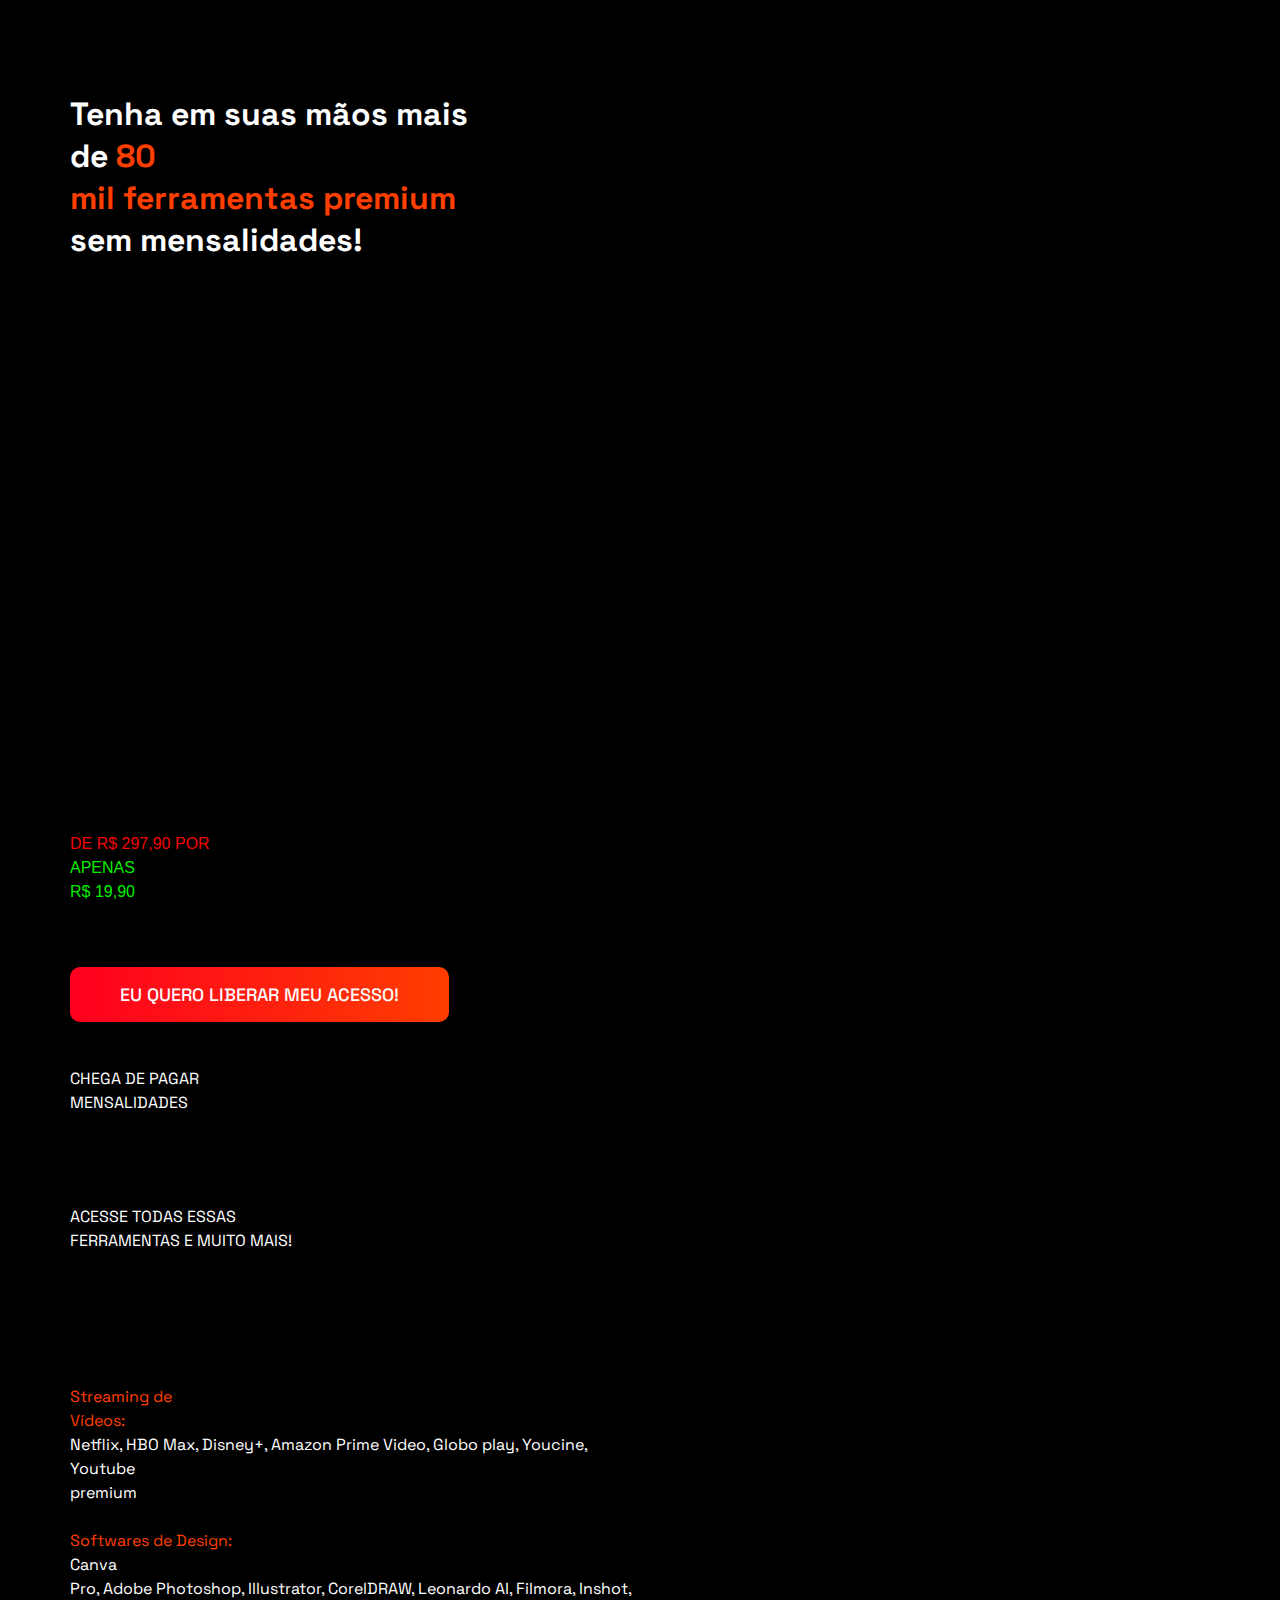
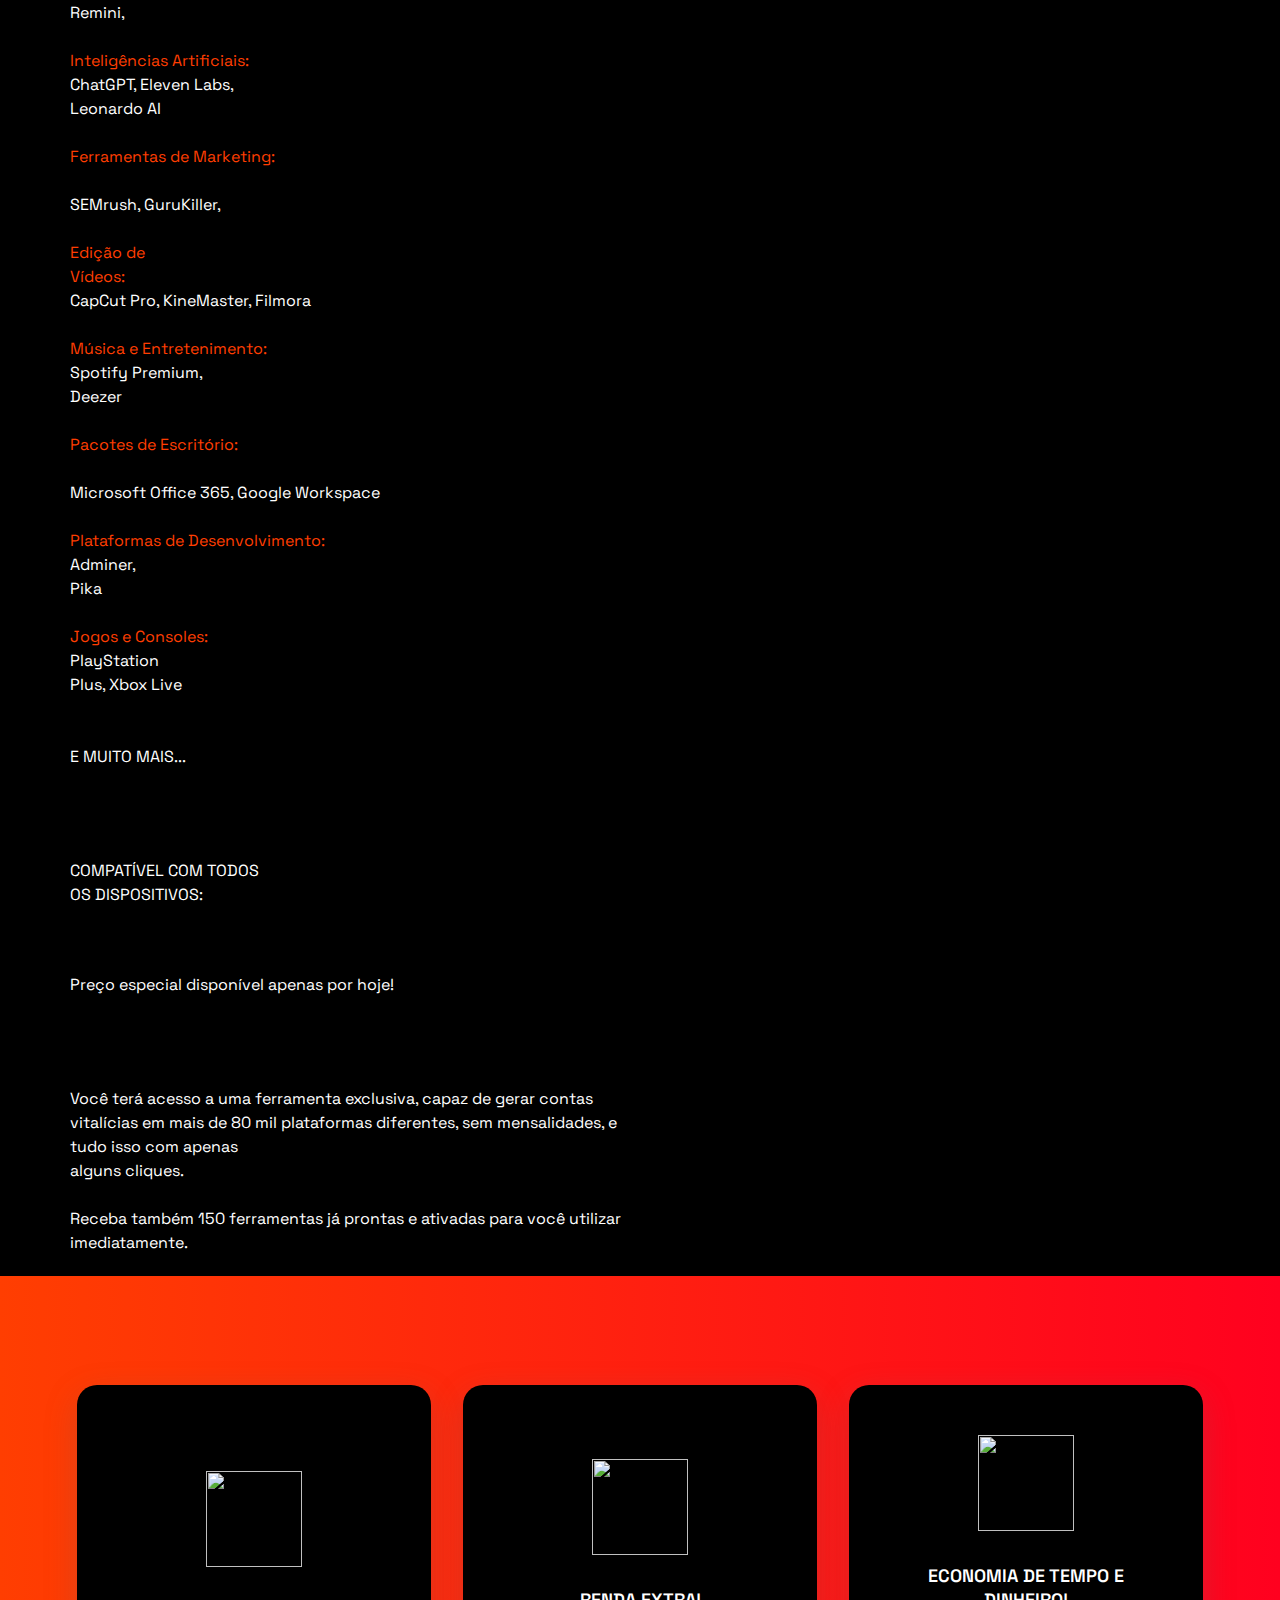
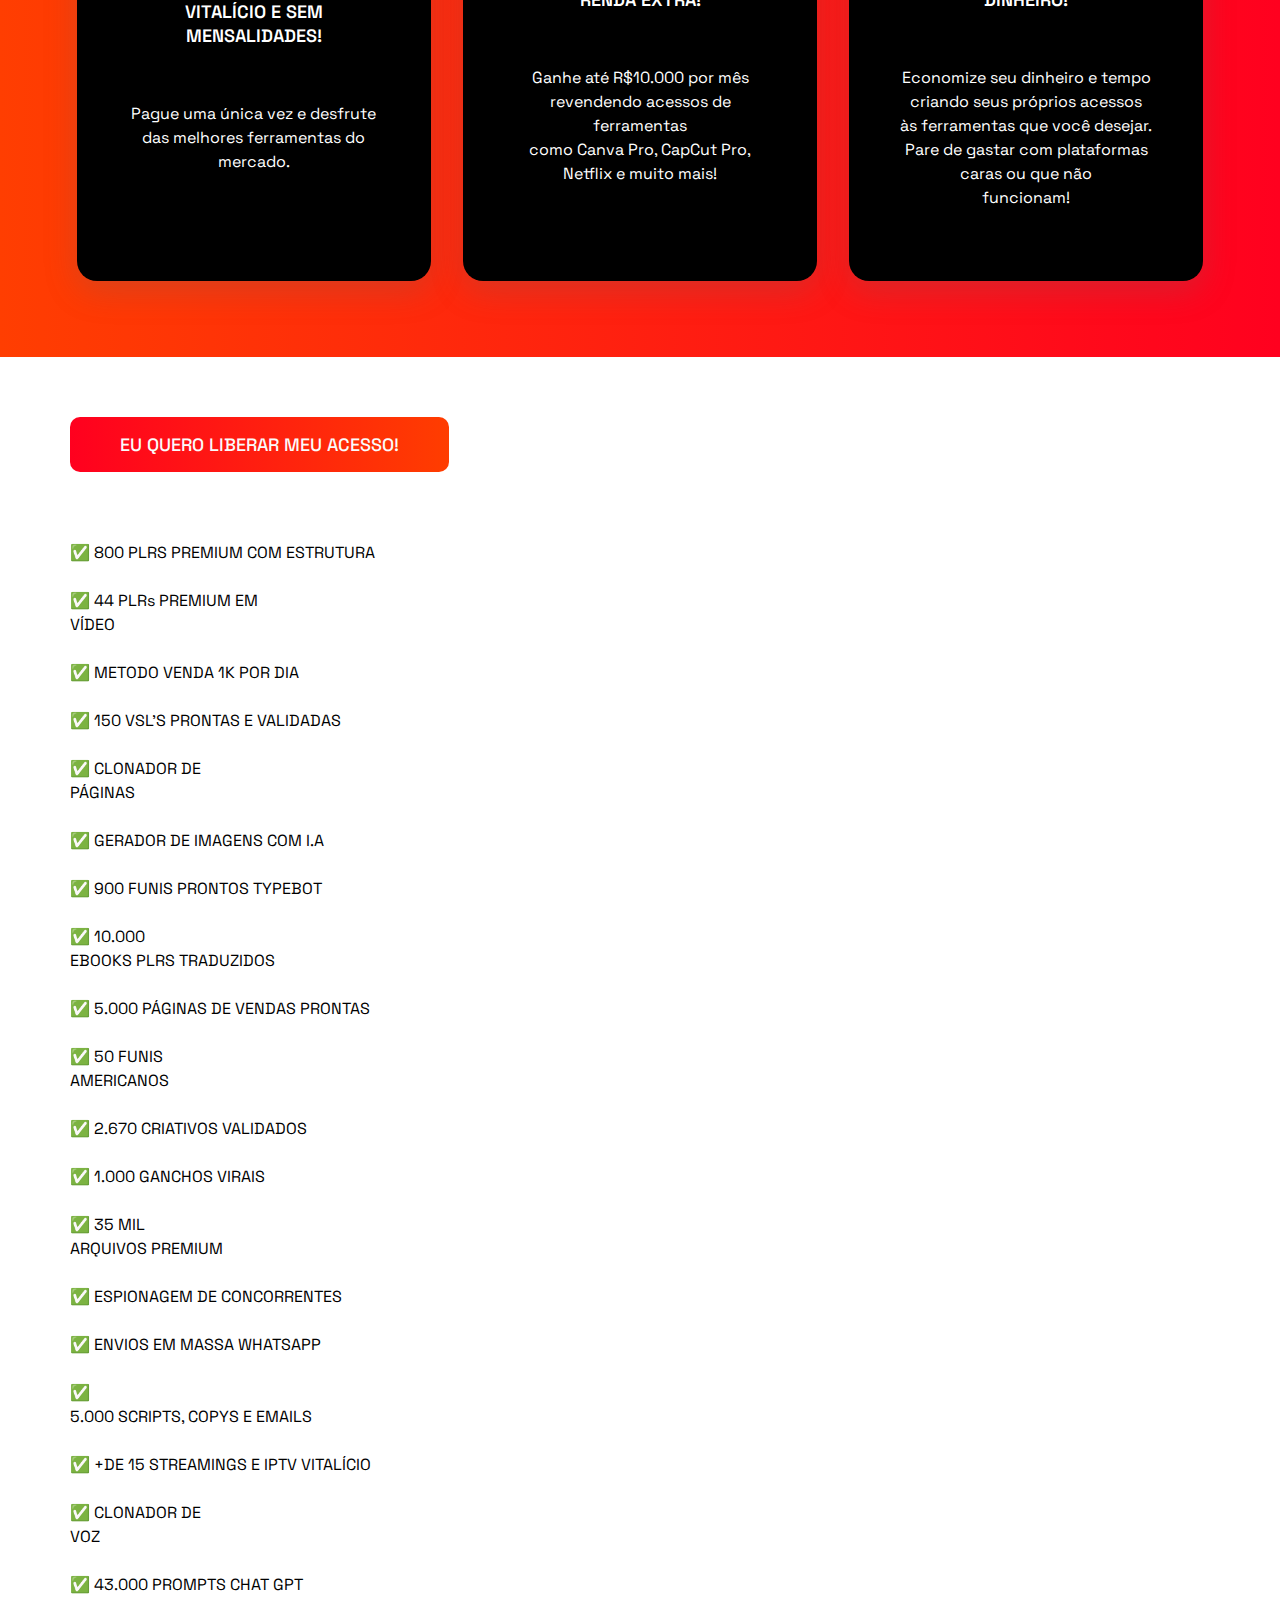
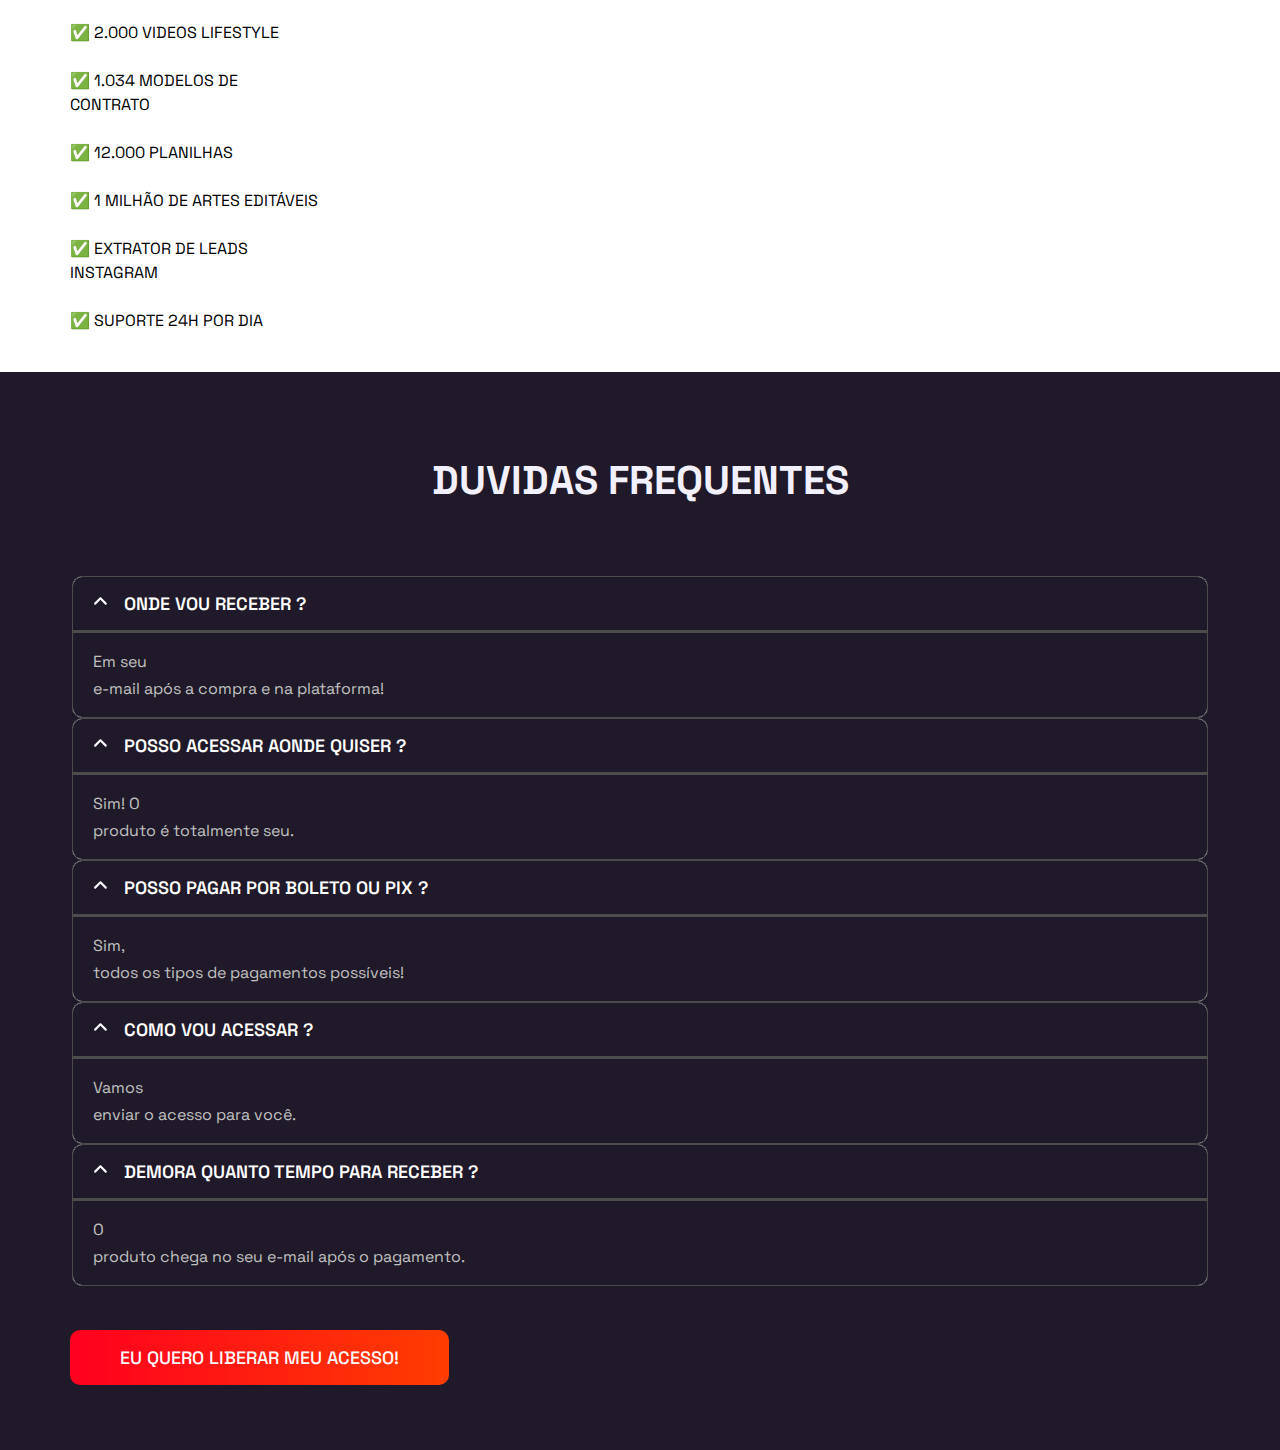
==== index.html @ 2fc22bfc "Add files via upload" ====
<!DOCTYPE html>
<html lang="en" dir="ltr">

<head>
  <meta name="robots" content="index, follow">
  <link rel="shortcut icon" type="image/png" href="images/HXxikP6710098.png">
  <meta property="og:type" content="website">
  <meta property="og:url" content="https://www.produtosdigitaistop.shop/gerador-de-contas">
  <meta property="og:title" content="Gerador de contas">
  <meta property="og:description" content="Descrição">


  <meta property="og:image" content="images/ogimage.png">


  <meta charset="utf-8">
  <meta name="viewport" content="width=device-width, initial-scale=1, shrink-to-fit=no">
  <meta name="description" content="Descrição">
  <title>Gerador de contas</title>



  <style type="text/css" media="all">
    html {
      scroll-behavior: smooth
    }

    body {
      font-family: Roboto, sans-serif;
      min-height: 100vh;
      -webkit-font-smoothing: antialiased;
      overflow-x: hidden
    }

    *,
    ::after,
    ::before,
    body {
      margin: 0;
      padding: 0;
      box-sizing: border-box
    }

    a {
      color: inherit;
      text-decoration: inherit
    }

    .atomi-h1 {
      font-size: 36px
    }

    .atomi-h2 {
      font-size: 30px
    }

    .atomi-h3 {
      font-size: 24px
    }

    .atomi-h4 {
      font-size: 20px
    }

    .atomi-h5 {
      font-size: 18px
    }

    .atomi-h6 {
      font-size: 16px
    }

    h1 {
      font-size: 2em
    }

    h1,
    h2,
    h3,
    h4,
    h5,
    h6 {
      font-weight: inherit
    }

    .atomicat-global-modal-trigger,
    [class*=atomicat-modal-trigger] {
      cursor: pointer
    }

    .atomicat-cursor-pointer {
      cursor: pointer
    }

    .atomicat-outer-container.atomicat-unfold,
    .atomicat-unfold {
      overflow: hidden;
      height: 200px;
      align-items: start;
      position: relative;
      transition: height 4s ease-in-out
    }

    .atomicat-outer-container.atomicat-unfold-transition {
      transition: height .5s ease-in-out
    }

    .atomicat-big-container {
      word-wrap: break-word
    }

    .atomicat-unfold-button {
      cursor: pointer;
      display: block;
      position: relative;
      z-index: 1;
      background: 0 0;
      border: none;
      padding: 10px;
      text-decoration: underline
    }

    .atomicat-unfold::after {
      content: "";
      position: absolute;
      bottom: 0;
      left: 0;
      right: 0;
      background: -webkit-gradient(linear, left top, left bottom, from(rgba(255, 255, 255, 0)), to(white));
      background: linear-gradient(rgba(255, 255, 255, 0), #fff);
      transition: background .5s ease-in-out;
      z-index: 1;
      height: 100%
    }

    .atomicat-ribbon-container {
      --text: 'MOST POPULAR';
      --first-color: #62baea;
      --second-color: #4a98bf;
      position: relative
    }

    .atomicat-ribbon-container .atomicat-ribbon {
      position: absolute;
      top: -10px;
      width: 150px;
      height: 150px;
      display: flex;
      justify-content: center;
      align-items: center;
      z-index: 9;
      overflow: hidden
    }

    .atomicat-element-container.atomicat-infinite-entrance-animation {
      animation-iteration-count: infinite
    }

    .atomicat-big-outer-container {
      width: 100%;
      margin: 0 auto;
      background-repeat: no-repeat;
      background-size: cover;
      background-position: center;
      max-width: 100%;
      position: relative
    }

    .atomicat-ribbon-top-left {
      left: -10px
    }

    .atomicat-ribbon-top-left::before {
      transform: rotate(-45deg) translateY(-20px)
    }

    .atomicat-ribbon-top-left::after {
      left: 0
    }

    .atomicat-ribbon-top-right {
      right: -10px
    }

    .atomicat-ribbon-top-right::before {
      transform: rotate(45deg) translateY(-20px)
    }

    .atomicat-ribbon-top-right::after {
      right: 0
    }

    .atomicat-ribbon-bottom-left {
      left: -10px;
      bottom: -10px
    }

    .atomicat-ribbon-bottom-left::before {
      transform: rotate(45deg) translateY(-20px)
    }

    .atomicat-ribbon-bottom-left::after {
      left: 0
    }

    .atomicat-ribbon-bottom-right {
      right: -10px;
      bottom: -10px
    }

    .atomicat-ribbon-bottom-right::before {
      transform: rotate(-45deg) translateY(-20px)
    }

    .atomicat-ribbon-bottom-right::after {
      right: 0
    }

    .atomicat-ribbon-container .atomicat-ribbon::before {
      content: var(--text);
      position: absolute;
      width: 150%;
      height: 40px;
      background: var(--first-color);
      display: flex;
      justify-content: center;
      align-items: center;
      font-size: 14px;
      font-weight: 600;
      color: #fff;
      letter-spacing: .1em;
      box-shadow: 0 5px 10px rgba(0, 0, 0, .1)
    }

    .atomicat-ribbon-container .atomicat-ribbon::after {
      content: '';
      position: absolute;
      bottom: 0;
      width: 10px;
      height: 10px;
      background: var(--second-color);
      z-index: -1;
      box-shadow: 140px -140px var(--second-color)
    }

    .atomicat-marquee {
      position: relative;
      display: flex
    }

    .atomicat-overflow-hidden {
      overflow: hidden
    }

    .atomicat-marquee-content {
      flex-shrink: 0;
      display: flex;
      justify-content: space-around;
      min-width: 100%
    }

    .atomicat-enable-animation .atomicat-marquee-content {
      animation: atomicat-marquee-animation 10s linear infinite
    }

    .atomicat-marquee-reverse .atomicat-marquee-content {
      animation-direction: reverse
    }

    .atomicat-marquee-alternate .atomicat-marquee-content {
      animation-direction: alternate
    }

    .atomicat-marquee-pause:hover .atomicat-marquee-content {
      animation-play-state: paused
    }

    @keyframes atomicat-marquee-animation {
      from {
        transform: translateX(0)
      }

      to {
        transform: translateX(-100%)
      }
    }

    .atomicat-html-element {
      width: 18px;
      height: 18px
    }

    .atomicat-page {
      background-color: red
    }

    .atomicat-global-styles-heading,
    .atomicat-heading-title {
      color: rgba(undefined, undefined, undefined, undefined);
      font-family: "Space Grotesk", sans-serif
    }

    .atomicat-global-styles-text,
    .atomicat-heading-title>span,
    .atomicat-text,
    .atomicat-text>span {
      color: rgba(undefined, undefined, undefined, undefined);
      font-family: "Space Grotesk", sans-serif
    }

    .atomicat-button,
    .atomicat-global-styles-button {
      color: #000;
      font-family: "Space Grotesk", sans-serif
    }

    .atomicat-fullheight {
      height: 100%
    }

    .atomicat-disable-selection {
      user-select: none;
      -moz-user-select: none;
      -webkit-user-select: none;
      cursor: default
    }

    .atomicat-hidden {
      display: none
    }

    .atomicat-relative {
      position: relative
    }

    .atomicat-hidden.atomicat-inner-element-container,
    .atomicat-hidden.atomicat-relative,
    .atomicat-relative .atomicat-hidden {
      display: none
    }

    .atomicat-chosen-option {
      background: #ff0
    }

    .atomicat-fixed {
      position: fixed;
      top: 0;
      left: 0;
      z-index: 20
    }

    .flex-row {
      display: flex
    }

    .flex-row-reverse {
      display: flex;
      flex-direction: row-reverse
    }

    .flex-column {
      display: flex;
      flex-direction: column
    }

    .flex-row-all {
      display: flex;
      justify-content: center;
      align-items: center
    }

    .flex-column-all {
      display: flex;
      flex-direction: column;
      justify-content: center;
      align-items: center
    }

    .flex-row-reverse {
      display: flex;
      flex-direction: row-reverse;
      justify-content: flex-end
    }

    .flex-row-between {
      display: flex;
      justify-content: space-between;
      align-items: center
    }

    .gap-1 {
      gap: 1rem
    }

    .flex-align-center {
      align-items: center
    }

    .flex-row-center {
      display: flex;
      justify-content: center;
      align-items: center
    }

    .flex-row-align-center {
      display: flex;
      align-items: center
    }

    .atomicat-component-container {
      max-width: 100%;
      min-width: 0
    }

    .atomicat-custom-embed iframe {
      max-width: 100%;
      width: 100%;
      margin: 0;
      line-height: 1;
      border: none
    }

    .atomicat-component-full-width {
      width: 100%
    }

    .atomicat-element-container {
      max-width: 100%
    }

    .atomicat-element-container.atomicat-googlemaps {
      overflow: hidden
    }

    .atomicat-flex {
      display: flex
    }

    .atomicat-emoji {
      width: 65px
    }

    .atomica-emoji-unicode {
      font-size: 65px
    }

    .atomicat-flex-column {
      display: flex;
      flex-direction: column
    }

    .atomicat-flex-start {
      align-self: flex-start
    }

    .atomicat-flex-end {
      align-self: flex-end
    }

    .atomicat-flex-center {
      align-self: center
    }

    .atomicat-flex-wrapper {
      display: flex;
      flex-direction: column;
      width: 100%
    }

    .atomicat-outer-container {
      display: flex;
      width: 100%;
      align-items: center;
      max-width: 100%;
      background-repeat: no-repeat;
      background-size: cover;
      background-position: center
    }

    .atomicat-outer-container {
      height: 100%;
      margin: 0 auto
    }

    .atomicat-accordion-content {
      position: relative
    }

    .atomicat-inner-element-container {
      transition: height .5s ease-in-out, background .5s ease-in-out
    }

    .atomicat-outer-container.atomicat-container-boxed>.atomicat-container {
      max-width: 1140px
    }

    .atomicat-outer-container.atomicat-container-full-width>.atomicat-container {
      max-width: 100%
    }

    .atomicat-outer-container .atomicat-container {
      flex-direction: column
    }

    .atomicat-big-container>.atomicat-outer-container {
      margin: 0 auto
    }

    .atomicat-divider-flex {
      display: flex;
      justify-content: center;
      align-items: center;
      margin: 15px 0;
      gap: .5rem
    }

    .atomicat-divider-flex .atomicat-content {
      border-bottom: 2px solid #000;
      width: 50%
    }

    .atomicat-border-bottom {
      border-bottom: 1.5px solid #e6e8ea
    }

    .atomicat-border-top {
      border-top: 1.5px solid #e6e8ea
    }

    .atomicat-container {
      display: flex;
      margin: 0 auto;
      font-weight: 600;
      min-height: 100%;
      width: 100%
    }

    .atomicat-hidden-tablet {
      display: block
    }

    .atomicat-hidden-mobile {
      display: block
    }

    .atomicat-hidden-desktop {
      display: none
    }

    @media screen and (max-width:1024px) {
      .atomicat-hidden-mobile {
        display: block
      }

      .atomicat-hidden-desktop {
        display: block
      }

      .atomicat-hidden-tablet {
        display: none
      }
    }

    @media screen and (max-width:480px) {
      .atomicat-outer-container.atomicat-container-boxed>.atomicat-container {
        grid-template-columns: repeat(1, 1fr)
      }

      .atomicat-hidden-tablet {
        display: block
      }

      .atomicat-hidden-desktop {
        display: block
      }

      .atomicat-hidden-mobile {
        display: none
      }

      .atomicat-container {
        flex-wrap: wrap
      }
    }

    @media (min-width:768px) {
      .atomicat-column[data-col="10"] {
        width: 10%
      }

      .atomicat-column[data-col="11"] {
        width: 11.111%
      }

      .atomicat-column[data-col="12"] {
        width: 12.5%
      }

      .atomicat-column[data-col="14"] {
        width: 14.285%
      }

      .atomicat-column[data-col="16"] {
        width: 16.666%
      }

      .atomicat-column[data-col="20"] {
        width: 20%
      }

      .atomicat-column[data-col="25"] {
        width: 25%
      }

      .atomicat-column[data-col="30"] {
        width: 30%
      }

      .atomicat-column[data-col="33"] {
        width: 33.333%
      }

      .atomicat-column[data-col="40"] {
        width: 40%
      }

      .atomicat-column[data-col="50"] {
        width: 50%
      }

      .atomicat-column[data-col="60"] {
        width: 60%
      }

      .atomicat-column[data-col="66"] {
        width: 66.666%
      }

      .atomicat-column[data-col="70"] {
        width: 70%
      }

      .atomicat-column[data-col="75"] {
        width: 75%
      }

      .atomicat-column[data-col="80"] {
        width: 80%
      }

      .atomicat-column[data-col="83"] {
        width: 83.333%
      }

      .atomicat-column[data-col="90"] {
        width: 90%
      }

      .atomicat-column[data-col="100"] {
        width: 100%
      }
    }

    .flexBox {
      display: flex;
      flex-direction: column;
      gap: 8px
    }

    .atomicat-delay {
      display: none
    }

    .atomicat-accordion .atomicat-content {
      padding: 15px 20px;
      font-weight: 400;
      white-space: pre-line;
      word-break: break-word;
      transition: height .5s ease-in-out
    }

    .atomicat-accordion svg {
      height: 14px;
      color: #6ec1e4
    }

    .atomicat-accordion .atomicat-title {
      padding: 15px 20px;
      transition: border-bottom .5s ease-in-out;
      border-bottom: 0 solid transparent;
      display: flex;
      justify-content: space-between;
      align-items: center
    }

    .atomicat-accordion .atomicat-title.atomicat-icons-start {
      flex-direction: row-reverse;
      justify-content: flex-end;
      gap: 1rem
    }

    .atomicat-accordion-title {
      cursor: pointer
    }

    .atomicat-accordion .atomicat-content-active {
      max-height: 1000rem
    }

    .atomicat-accordion .atomicat-content-inactive {
      max-height: 0;
      padding: 0 20px;
      overflow: hidden;
      display: none
    }

    .atomicat-accordion-container {
      display: flex;
      flex-direction: column;
      gap: 1rem;
      padding: 2px
    }

    .atomicat-accordion-item {
      border-radius: 10px;
      background: #f7f8fa;
      overflow: hidden
    }

    .atomicat-button-after {
      display: flex;
      flex-direction: row-reverse;
      gap: 5px;
      justify-content: center;
      align-items: center
    }

    .atomicat-button-before {
      display: flex;
      flex-direction: row;
      gap: 5px;
      align-items: center;
      justify-content: center
    }

    .atomicat-element-container>.atomicat-button,
    .atomicat-marquee-content>.atomicat-button {
      background: #61ce70;
      padding: 12px;
      border-radius: 3px;
      width: 200px;
      text-align: center;
      font-size: 14px;
      font-weight: 600;
      transition: background-color .3s ease-in-out, color .3s ease-in-out;
      width: fit-content;
      word-break: break-word
    }

    .atomicat-element-container>.atomicat-button:hover,
    .atomicat-marquee-content>.atomicat-button:hover {
      background: #4fb65c;
      color: #fff;
      cursor: pointer
    }

    .atomicat-button svg {
      height: 14px
    }

    .atomicat-tooltip-trigger:hover .atomicat-tooltip {
      opacity: 1;
      z-index: 1;
      cursor: pointer
    }

    .atomicat-component-container .atomicat-tooltip-trigger {
      overflow: visible;
      position: relative;
      cursor: pointer
    }

    .atomicat-tooltip-trigger:hover .atomicat-tooltip-top {
      animation: atomicat-tooltip-topin .3s linear
    }

    .atomicat-tooltip-trigger:hover .atomicat-tooltip-right {
      animation: atomicat-tooltip-rightin .3s linear
    }

    .atomicat-tooltip-trigger:hover .atomicat-tooltip-bottom {
      animation: atomicat-tooltip-bottomin .3s linear
    }

    .atomicat-tooltip-trigger:hover .atomicat-tooltip-left {
      animation: atomicat-tooltip-leftin .3s linear
    }

    .atomicat-tooltip {
      width: 150px;
      background-color: #555;
      color: #fff;
      animation-duration: .3s;
      opacity: 0;
      display: block;
      color: #fff;
      border-radius: 4px;
      padding: 10px;
      position: absolute;
      z-index: -1;
      line-height: 1.3;
      cursor: pointer;
      text-align: left
    }

    .atomicat-tooltip::after {
      border-width: 5px;
      content: "";
      position: absolute;
      border-style: solid
    }

    .atomicat-tooltip-top {
      bottom: 100%;
      left: 50%;
      -webkit-transform: translateX(-50%);
      -ms-transform: translateX(-50%);
      transform: translateX(-50%);
      margin: 0 auto 10px auto
    }

    .atomicat-tooltip-top::after {
      top: 100%;
      left: calc(50% - 5px);
      border-top-color: #555;
      margin-top: 0;
      border-color: #000 transparent transparent transparent;
      border-top-color: #555
    }

    .atomicat-tooltip-right {
      top: 50%;
      left: 100%;
      -webkit-transform: translateY(-50%);
      -ms-transform: translateY(-50%);
      transform: translateY(-50%);
      -webkit-transition: all .3s ease-in-out;
      transition: all .3s ease-in-out;
      margin-left: 10px;
      border-color: transparent #000 transparent transparent
    }

    .atomicat-tooltip-right::after {
      top: calc(50% - 5px);
      right: 100%;
      border-color: transparent #000 transparent transparent;
      border-right-color: #555
    }

    .atomicat-tooltip-bottom {
      top: 100%;
      left: 50%;
      -webkit-transform: translateX(-50%);
      -ms-transform: translateX(-50%);
      transform: translateX(-50%);
      margin: 10px auto 0 auto
    }

    .atomicat-tooltip-bottom::after {
      left: calc(50% - 5px);
      margin-top: 0;
      bottom: 100%;
      border-color: transparent transparent #000 transparent;
      border-bottom-color: #555
    }

    .atomicat-tooltip-left {
      top: 50%;
      right: 100%;
      -webkit-transform: translateY(-50%);
      -ms-transform: translateY(-50%);
      transform: translateY(-50%);
      margin-right: 10px
    }

    .atomicat-tooltip-left::after {
      top: calc(50% - 5px);
      left: 100%;
      border-color: transparent transparent transparent #000;
      border-left-color: #555
    }

    @keyframes atomicat-tooltip-rightin {
      0% {
        opacity: 0;
        left: 105%
      }

      100% {
        opacity: 1;
        left: 100%
      }
    }

    @keyframes atomicat-tooltip-leftin {
      0% {
        opacity: 0;
        right: 105%
      }

      100% {
        opacity: 1;
        right: 100%
      }
    }

    @keyframes atomicat-tooltip-topin {
      0% {
        opacity: 0;
        bottom: 110%
      }

      100% {
        opacity: 1;
        bottom: 100%
      }
    }

    @keyframes atomicat-tooltip-bottomin {
      0% {
        opacity: 0;
        top: 110%
      }

      100% {
        opacity: 1;
        top: 100%
      }
    }

    .atomicat-spacer {
      height: 100px
    }

    .atomicat-image {
      overflow: hidden;
      text-align: center
    }

    .atomicat-image img {
      display: inline-block;
      max-width: 100%;
      max-height: 100%;
      vertical-align: middle
    }

    .atomicat-text * {
      word-break: break-word
    }

    .atomicat-text {
      white-space: pre-line
    }

    .atomicat-text p {
      font-size: 16px;
      font-weight: 400;
      line-height: 24px
    }

    .atomicat-heading-title {
      white-space: pre-line
    }

    .atomicat-heading-title h1 {
      font-size: 48px;
      font-weight: 700;
      line-height: 64px
    }

    .atomicat-heading-title h2 {
      font-size: 36px;
      font-weight: 600;
      line-height: 48px
    }

    .atomicat-heading-title h3 {
      font-size: 24px;
      font-weight: 500;
      line-height: 36px
    }
  </style>

  <link href="https://fonts.googleapis.com/css?family=Space+Grotesk:400,600,500,700,800&display=swap" rel="preload"
    as="style" media="all" onload="this.onload=null;this.rel='stylesheet'">




  <style>
    .atomicat-big-container {
      overflow-x: hidden;
    }
  </style>
</head>

<body id="_74mMlOwyCvbwGHSnWShRljrXEwB3" data-page="_3OSzcHUO1iCOwm2Nzsa8" class="">




  <link rel="preload" as="image"
    href="https://media.atomicatpages.net/u/74mMlOwyCvbwGHSnWShRljrXEwB3/Pictures/HXxikP6710098.png">
  <link rel="preload" as="image"
    href="https://media.atomicatpages.net/u/74mMlOwyCvbwGHSnWShRljrXEwB3/Pictures/htDeja5714640.png">
  <link rel="preload" as="image"
    href="https://media.atomicatpages.net/u/74mMlOwyCvbwGHSnWShRljrXEwB3/Pictures/QbCDYm6613189.png">
  <link rel="preload" as="image"
    href="https://media.atomicatpages.net/u/74mMlOwyCvbwGHSnWShRljrXEwB3/Pictures/dJyyEC7759246.png">
  <link rel="preload" as="image"
    href="https://media.atomicatpages.net/u/74mMlOwyCvbwGHSnWShRljrXEwB3/Pictures/NJwKhW8388592.gif">
  <link rel="preload" as="image"
    href="https://media.atomicatpages.net/u/74mMlOwyCvbwGHSnWShRljrXEwB3/Pictures/EwSXXb2708180.png">
  <link rel="preload" as="image"
    href="https://media.atomicatpages.net/u/74mMlOwyCvbwGHSnWShRljrXEwB3/Pictures/AwQQAj2935666.png">
  <div class="atomicat-big-container  ">
    <div class="atomicat-container-9e1638c atomicat-big-outer-container     ">
      <style id="atomicat-style-9e1638c">
        @media screen and (max-width:480px) {
          .atomicat-container-9e1638c>.atomicat-outer-container {
            padding-top: 24px
          }
        }

        .atomicat-container-9e1638c>.atomicat-outer-container>.atomicat-container {
          flex-direction: row;
          flex-direction-compKey: e8910104-924f-4a85-8785-eff4e071aa54
        }

        .atomicat-big-container .atomicat-container-9e1638c.atomicat-big-outer-container {
          background: linear-gradient(65deg, #000, #000);
          background-size: cover;
          background-repeat: no-repeat;
          background-position: center
        }
      </style>
      <div class="atomicat-outer-container     atomicat-container-boxed  ">
        <div class="atomicat-container atomicat-inner-container  ">
          <div class="atomicat-container-5b569e4 atomicat-big-outer-container     ">
            <style id="atomicat-style-5b569e4">
              @media screen and (max-width:480px) {
                .atomicat-container-5b569e4>.atomicat-outer-container {
                  padding-right: 0;
                  padding-left: 0
                }
              }

              .atomicat-container-5b569e4>.atomicat-outer-container>.atomicat-container {
                flex-direction-compKey: bf82a0f3-816a-4164-8314-8ec1d00edc4e;
                flex-direction: column
              }

              .atomicat-big-container .atomicat-container-5b569e4.atomicat-big-outer-container {
                background-size: cover;
                background-repeat: no-repeat;
                background-position: center;
                width-compKey: adb95223-cd1c-46aa-8085-f9201fb2f859;
                width: 50%
              }

              @media screen and (max-width:480px) {
                .atomicat-big-container .atomicat-container-5b569e4.atomicat-big-outer-container {
                  width: 100%
                }
              }
            </style>
            <div class="atomicat-outer-container     atomicat-container-boxed  ">
              <div class="atomicat-container atomicat-inner-container  ">
                <div
                  class="atomicat-component-container atomicat-component-full-width atomicat-component-container-10affda  atomicat-relative  ">
                  <style id="atomicat-style-10affda">
                    @media screen and (max-width:480px) {
                      .atomicat-component-container-10affda {
                        order: 0
                      }
                    }

                    .atomicat-component-container-10affda>.atomicat-element-container.atomicat-spacer-10affda {
                      height-compKey: cbeaebeb-a21c-48c8-989d-333d2ecae637;
                      height: 72px;
                      comp-key: 6096e4b7-a947-442a-99bd-1fdd4a8b9c81
                    }

                    @media screen and (max-width:480px) {
                      .atomicat-component-container-10affda>.atomicat-element-container.atomicat-spacer-10affda {
                        height: 12px
                      }
                    }
                  </style>
                  <div
                    class="atomicat-element-container atomicat-relative atomicat-element-container-10affda atomicat-spacer-10affda atomicat-spacer    ">
                    <div class="atomicat-inner-element-container"></div>
                  </div>
                </div>
                <div class="atomicat-component-container  atomicat-component-container-531049a  atomicat-relative  ">
                  <style id="atomicat-style-531049a">
                    @media screen and (max-width:480px) {
                      .atomicat-component-container-531049a {
                        order: 1
                      }
                    }

                    .atomicat-element-container.atomicat-heading-title-531049a h1:hover {
                      -webkit-text-fill-color: unset
                    }

                    .atomicat-element-container.atomicat-heading-title-531049a h1 {
                      font-family: "Space Grotesk", sans-serif;
                      color: #fff;
                      comp-key: f06041ce-3fd4-4a88-9b93-b6a6b46ddb99;
                      line-height-compKey: 1f576575-1131-4302-8986-de083a527f45;
                      line-height: 42px;
                      background-image: unset;
                      font-size: 32px;
                      font-size-compKey: 722e2f86-0ba2-4ceb-982a-de84605c295b
                    }

                    @media screen and (max-width:480px) {
                      .atomicat-element-container.atomicat-heading-title-531049a h1 {
                        line-height: 28px;
                        text-align: center;
                        font-size: 24px;
                        font-weight: 500
                      }
                    }

                    .atomicat-component-container-531049a>.atomicat-element-container {
                      margin-right: 20%
                    }

                    @media screen and (max-width:480px) {
                      .atomicat-component-container-531049a>.atomicat-element-container {
                        padding-bottom: 0;
                        margin-left: 0;
                        margin-bottom: 0;
                        margin-top: 0;
                        padding-left: 0;
                        padding-top: 0;
                        padding-right: 0;
                        margin-right: 0
                      }
                    }
                  </style>
                  <div
                    class="atomicat-element-container atomicat-relative atomicat-element-container-531049a atomicat-heading-title-531049a atomicat-heading-title    atomicat-text-531049a ">
                    <h1 class="     undefined">Tenha em suas mãos mais de <span style="color: rgba(255, 62, 1, 1);">80
                        mil ferramentas premium</span> sem mensalidades!<br></h1>
                  </div>
                </div>
              </div>
            </div>
          </div>
          <div class="atomicat-container-50c7845 atomicat-big-outer-container     ">
            <style id="atomicat-style-50c7845">
              .atomicat-container-50c7845>.atomicat-outer-container {
                padding-top: 0;
                padding-right: 0;
                padding-bottom: 0;
                padding-left: 0
              }

              .atomicat-container-50c7845>.atomicat-outer-container>.atomicat-container {
                display: flex;
                min-height: 698px;
                align-items: flex-start;
                align-items-compKey: 99e8bcda-17ef-4493-85c2-4f2a2da8e9f2;
                flex-direction-compKey: 5ea53a1e-de62-47b9-89a1-11087bd1d7b4;
                flex-direction: column;
                justify-content-compKey: 38cf11f0-e170-4bf6-865d-386e398517f2;
                justify-content: space-evenly
              }

              @media screen and (max-width:480px) {
                .atomicat-container-50c7845>.atomicat-outer-container>.atomicat-container {
                  min-height: 319px
                }
              }

              .atomicat-big-container .atomicat-container-50c7845.atomicat-big-outer-container {
                margin-right: 0;
                margin-top: 0;
                margin-left: 0;
                margin-bottom: 0;
                min-height: 698px;
                background: url(images/AxdmML0029355.png);
                background-size: cover;
                background-repeat: no-repeat;
                background-position: center;
                width: 64%;
                width-compKey: 621ac7ed-b328-4bf7-bdbd-0b30e67d33a9
              }

              @media screen and (max-width:480px) {
                .atomicat-big-container .atomicat-container-50c7845.atomicat-big-outer-container {
                  min-height: 319px;
                  width: 100%
                }
              }

              .atomicat-container-50c7845>.atomicat-outer-container {
                min-height: 698px
              }

              @media screen and (max-width:480px) {
                .atomicat-container-50c7845>.atomicat-outer-container {
                  min-height: 319px
                }
              }
            </style>
            <div class="atomicat-outer-container     atomicat-container-full-width  ">
              <div class="atomicat-container atomicat-inner-container  ">
                <div class="atomicat-component-container  atomicat-component-container-e7e5158  atomicat-relative  ">
                  <style id="atomicat-style-e7e5158"></style>
                  <div
                    class="atomicat-element-container atomicat-relative atomicat-element-container-e7e5158 atomicat-image-e7e5158 atomicat-image    ">
                    <img src="images/HXxikP6710098.png" alt="" loading="eager" decoding="async" class="    "></div>
                </div>
              </div>
            </div>
          </div>
        </div>
      </div>
    </div>
    <div class="atomicat-container-0aee6e1 atomicat-big-outer-container     ">
      <style id="atomicat-style-0aee6e1">
        .atomicat-container-0aee6e1>.atomicat-outer-container {
          padding-top: 1%;
          padding-bottom: 0
        }

        @media screen and (max-width:480px) {
          .atomicat-container-0aee6e1>.atomicat-outer-container {
            padding-top: 0;
            padding-right: 0;
            padding-bottom: 0;
            padding-left: 0
          }
        }

        .atomicat-container-0aee6e1>.atomicat-outer-container>.atomicat-container {
          flex-direction: row
        }

        .atomicat-big-container .atomicat-container-0aee6e1.atomicat-big-outer-container {
          background: #000;
          background-size: cover;
          background-repeat: no-repeat;
          background-position: center
        }

        @media screen and (max-width:480px) {
          .atomicat-big-container .atomicat-container-0aee6e1.atomicat-big-outer-container {
            margin-bottom: 0;
            margin-right: 0;
            margin-top: 0
          }
        }
      </style>
      <div class="atomicat-outer-container     atomicat-container-boxed  ">
        <div class="atomicat-container atomicat-inner-container  ">
          <div class="atomicat-container-2d7509f atomicat-big-outer-container     ">
            <style id="atomicat-style-2d7509f">
              .atomicat-container-2d7509f>.atomicat-outer-container {
                padding-top: 100px
              }

              @media screen and (max-width:480px) {
                .atomicat-container-2d7509f>.atomicat-outer-container {
                  padding-top: 30px
                }
              }

              .atomicat-container-2d7509f>.atomicat-outer-container>.atomicat-container {
                flex-direction: column
              }

              .atomicat-big-container .atomicat-container-2d7509f.atomicat-big-outer-container {
                background-size: cover;
                background-repeat: no-repeat;
                background-position: center;
                width: 50%
              }

              @media screen and (max-width:480px) {
                .atomicat-big-container .atomicat-container-2d7509f.atomicat-big-outer-container {
                  margin-top: 0;
                  margin-bottom: 0;
                  margin-right: 0;
                  width: 100%
                }
              }
            </style>
            <div class="atomicat-outer-container     atomicat-container-full-width  ">
              <div class="atomicat-container atomicat-inner-container  ">
                <div class="atomicat-component-container  atomicat-component-container-77469e1  atomicat-relative  ">
                  <style id="atomicat-style-77469e1">
                    @media screen and (max-width:480px) {
                      .atomicat-component-container-77469e1 {
                        order: 1
                      }
                    }

                    .atomicat-element-container.atomicat-heading-title-77469e1 p:hover {
                      -webkit-text-fill-color: unset
                    }

                    .atomicat-element-container.atomicat-heading-title-77469e1 p {
                      background-image: unset;
                      color: #07ed01;
                      font-family: Arial, sans-serif
                    }

                    @media screen and (max-width:480px) {
                      .atomicat-element-container.atomicat-heading-title-77469e1 p {
                        letter-spacing: 0;
                        font-size: 33px;
                        line-height: 33px;
                        text-align: center;
                        font-weight: 600
                      }
                    }
                  </style>
                  <div
                    class="atomicat-element-container atomicat-relative atomicat-element-container-77469e1 atomicat-heading-title-77469e1 atomicat-text    atomicat-text-77469e1 ">
                    <p class="     undefined"><span style="color: rgba(243, 5, 5, 1);">DE R$ 297,90 POR</span><br>APENAS
                      R$ 19,90<br></p>
                  </div>
                </div>
                <div class="atomicat-component-container  atomicat-component-container-9d50dd9  atomicat-relative  ">
                  <style id="atomicat-style-9d50dd9">
                    @media screen and (max-width:480px) {
                      .atomicat-component-container-9d50dd9 {
                        order: 3
                      }
                    }

                    .atomicat-button-9d50dd9.atomicat-element-container .atomicat-button:hover {
                      background: #fff;
                      color: #000
                    }

                    .atomicat-button-9d50dd9.atomicat-element-container .atomicat-button {
                      comp-key: cc45875c-9b6c-4ac4-994b-e0d6a91a8d67;
                      font-weight: 500;
                      border-compKey: 82120d03-f13f-4e18-9dc6-f9e3749f7008;
                      border-color: #fbfafa;
                      color: #fbfafa;
                      font-family: "Space Grotesk", sans-serif;
                      border-top-right-radius-compKey: bd4f78b1-5af7-495d-8c86-763341041b40;
                      border-top-right-radius: 10px;
                      padding-top-compKey: 8dc52a39-a9ab-4bce-868f-5e7a602f008e;
                      padding-top: 16px;
                      border-bottom-left-radius-compKey: 00c58925-87fa-4f55-84e2-20fcb6dd9794;
                      border-bottom-left-radius: 10px;
                      padding-left-compKey: 93867a6f-d1b1-4346-8b8b-8a14ea78b55c;
                      padding-left: 50px;
                      border-bottom-right-radius: 10px;
                      border-bottom-right-radius-compKey: cab40166-a588-4db9-9d92-a60c2fe80147;
                      padding-right-compKey: a43e16f7-d217-42d8-9491-9b53853d842f;
                      padding-right: 50px;
                      background: linear-gradient(90deg, #ff001f, #ff3d00);
                      padding-bottom-compKey: 8046a22d-43b2-4828-ac67-5a13655d0134;
                      padding-bottom: 16px;
                      font-size: 18px;
                      font-size-compKey: 0c238b91-753e-400c-927a-256aaf856727;
                      border-top-left-radius: 10px;
                      border-top-left-radius-compKey: 193eae09-0f27-4338-a987-36c66276504e
                    }

                    @media screen and (max-width:480px) {
                      .atomicat-button-9d50dd9.atomicat-element-container .atomicat-button {
                        align-self: center;
                        font-size: 16px
                      }
                    }

                    .atomicat-component-container-9d50dd9>.atomicat-element-container {
                      margin-top: 42px;
                      margin-top-compKey: 9288b127-0bc5-48bd-baf1-48c21f553f29
                    }
                  </style>
                  <div
                    class="atomicat-element-container atomicat-relative atomicat-element-container-9d50dd9 atomicat-button-9d50dd9 atomicat-button    atomicat-button-wrapper atomicat-flex-column ">
                    <a href="MEU LINK AQUI"
                      class="atomicat-button-before  atomicat-button     ">EU QUERO LIBERAR MEU ACESSO!</a></div>
                </div>
                <div class="atomicat-component-container  atomicat-component-container-7382fff  atomicat-relative  ">
                  <style id="atomicat-style-7382fff">
                    @media screen and (max-width:480px) {
                      .atomicat-component-container-7382fff {
                        order: 3
                      }
                    }

                    .atomicat-element-container.atomicat-heading-title-7382fff p:hover {
                      -webkit-text-fill-color: unset
                    }

                    .atomicat-element-container.atomicat-heading-title-7382fff p {
                      background-image: unset;
                      color: #fff
                    }

                    @media screen and (max-width:480px) {
                      .atomicat-element-container.atomicat-heading-title-7382fff p {
                        font-weight: 500;
                        text-align: center;
                        font-size: 24px
                      }
                    }
                  </style>
                  <div
                    class="atomicat-element-container atomicat-relative atomicat-element-container-7382fff atomicat-heading-title-7382fff atomicat-text    atomicat-text-7382fff ">
                    <p class="     undefined"><br><span style="color: rgba(255, 255, 255, 1);">CHEGA DE PAGAR
                        MENSALIDADES</span> </p>
                  </div>
                </div>
                <div class="atomicat-component-container  atomicat-component-container-67f7294  atomicat-relative  ">
                  <style id="atomicat-style-67f7294">
                    @media screen and (max-width:480px) {
                      .atomicat-component-container-67f7294 {
                        order: 4
                      }
                    }

                    .atomicat-element-container.atomicat-heading-title-67f7294 p:hover {
                      -webkit-text-fill-color: unset
                    }

                    .atomicat-element-container.atomicat-heading-title-67f7294 p {
                      background-image: unset;
                      color: #fff
                    }

                    @media screen and (max-width:480px) {
                      .atomicat-element-container.atomicat-heading-title-67f7294 p {
                        font-weight: 500;
                        text-align: center;
                        font-size: 24px
                      }
                    }
                  </style>
                  <div
                    class="atomicat-element-container atomicat-relative atomicat-element-container-67f7294 atomicat-heading-title-67f7294 atomicat-text    atomicat-text-67f7294 ">
                    <p class="     undefined"><br><br><span style="color: rgba(255, 255, 255, 1);">ACESSE TODAS ESSAS
                        FERRAMENTAS E MUITO MAIS!</span><br><br></p>
                  </div>
                </div>
                <div class="atomicat-component-container  atomicat-component-container-09b2177  atomicat-relative  ">
                  <style id="atomicat-style-09b2177">
                    @media screen and (max-width:480px) {
                      .atomicat-component-container-09b2177 {
                        order: 6
                      }
                    }
                  </style>
                  <div
                    class="atomicat-element-container atomicat-relative atomicat-element-container-09b2177 atomicat-image-09b2177 atomicat-image    ">
                    <img src="images/htDeja5714640.png" alt="" loading="eager" decoding="async" class="    "></div>
                </div>
                <div class="atomicat-component-container  atomicat-component-container-c948d1b  atomicat-relative  ">
                  <style id="atomicat-style-c948d1b">
                    @media screen and (max-width:480px) {
                      .atomicat-component-container-c948d1b {
                        order: 6
                      }
                    }

                    .atomicat-element-container.atomicat-heading-title-c948d1b p:hover {
                      -webkit-text-fill-color: unset
                    }

                    .atomicat-element-container.atomicat-heading-title-c948d1b p {
                      color: #fff;
                      background-image: unset
                    }

                    @media screen and (max-width:480px) {
                      .atomicat-element-container.atomicat-heading-title-c948d1b p {
                        font-weight: 600;
                        font-size: 16px;
                        letter-spacing: 0;
                        text-align: center;
                        line-height: 21px
                      }
                    }
                  </style>
                  <div
                    class="atomicat-element-container atomicat-relative atomicat-element-container-c948d1b atomicat-heading-title-c948d1b atomicat-text    atomicat-text-c948d1b ">
                    <p class="     undefined"><br><br><span style="color: rgba(255, 62, 1, 1);">Streaming de
                        Vídeos:</span><br> Netflix, HBO Max, Disney+, Amazon Prime Video, Globo play, Youcine, Youtube
                      premium<br><br><span style="color: rgba(255, 62, 1, 1);">Softwares de Design:</span> <br>Canva
                      Pro, Adobe Photoshop, Illustrator, CorelDRAW, Leonardo AI, Filmora, Inshot, Remini, <br><br><span
                        style="color: rgba(255, 62, 1, 1);">Inteligências Artificiais:</span> <br>ChatGPT, Eleven Labs,
                      Leonardo AI<br><br><span style="color: rgba(255, 62, 1, 1);">Ferramentas de Marketing:</span>
                      <br>SEMrush, GuruKiller, <br><br><span style="color: rgba(255, 62, 1, 1);">Edição de
                        Vídeos:</span> <br>CapCut Pro, KineMaster, Filmora<br><br><span
                        style="color: rgba(255, 62, 1, 1);">Música e Entretenimento:</span> <br>Spotify Premium,
                      Deezer<br><br><span style="color: rgba(255, 62, 1, 1);">Pacotes de Escritório:
                      </span><br>Microsoft Office 365, Google Workspace<br><br><span
                        style="color: rgba(255, 62, 1, 1);">Plataformas de Desenvolvimento:</span> <br>Adminer,
                      Pika<br><br><span style="color: rgba(255, 62, 1, 1);">Jogos e Consoles:</span> <br>PlayStation
                      Plus, Xbox Live<br><br><br>E MUITO MAIS...</p>
                  </div>
                </div>
                <div class="atomicat-component-container  atomicat-component-container-fcb6eee  atomicat-relative  ">
                  <style id="atomicat-style-fcb6eee">
                    @media screen and (max-width:480px) {
                      .atomicat-component-container-fcb6eee {
                        order: 6
                      }
                    }

                    .atomicat-element-container.atomicat-heading-title-fcb6eee p:hover {
                      -webkit-text-fill-color: unset
                    }

                    .atomicat-element-container.atomicat-heading-title-fcb6eee p {
                      color: #fff;
                      background-image: unset
                    }

                    @media screen and (max-width:480px) {
                      .atomicat-element-container.atomicat-heading-title-fcb6eee p {
                        font-size: 24px;
                        font-weight: 500;
                        text-align: center
                      }
                    }
                  </style>
                  <div
                    class="atomicat-element-container atomicat-relative atomicat-element-container-fcb6eee atomicat-heading-title-fcb6eee atomicat-text    atomicat-text-fcb6eee ">
                    <p class="     undefined"><br><br><span style="color: rgba(255, 255, 255, 1);">COMPATÍVEL COM TODOS
                        OS DISPOSITIVOS:</span> <br><br></p>
                  </div>
                </div>
                <div class="atomicat-component-container  atomicat-component-container-cb6c11a  atomicat-relative  ">
                  <style id="atomicat-style-cb6c11a">
                    @media screen and (max-width:480px) {
                      .atomicat-component-container-cb6c11a {
                        order: 0
                      }
                    }

                    .atomicat-element-container.atomicat-heading-title-cb6c11a p:hover {
                      -webkit-text-fill-color: unset
                    }

                    .atomicat-element-container.atomicat-heading-title-cb6c11a p {
                      background-image: unset;
                      color: #fff
                    }

                    @media screen and (max-width:480px) {
                      .atomicat-element-container.atomicat-heading-title-cb6c11a p {
                        font-size: 16px;
                        font-weight: 400;
                        text-align: center
                      }
                    }
                  </style>
                  <div
                    class="atomicat-element-container atomicat-relative atomicat-element-container-cb6c11a atomicat-heading-title-cb6c11a atomicat-text    atomicat-text-cb6c11a ">
                    <p class="     undefined">Preço especial disponível apenas por hoje!<br><br></p>
                  </div>
                </div>
                <div class="atomicat-component-container  atomicat-component-container-7610629  atomicat-relative  ">
                  <style id="atomicat-style-7610629">
                    @media screen and (max-width:480px) {
                      .atomicat-component-container-7610629 {
                        order: 3
                      }
                    }

                    .atomicat-element-container.atomicat-heading-title-7610629 p:hover {
                      -webkit-text-fill-color: unset
                    }

                    .atomicat-element-container.atomicat-heading-title-7610629 p {
                      background-image: unset;
                      color: #fff
                    }

                    @media screen and (max-width:480px) {
                      .atomicat-element-container.atomicat-heading-title-7610629 p {
                        text-align: center;
                        font-weight: 400;
                        font-size: 16px
                      }
                    }
                  </style>
                  <div
                    class="atomicat-element-container atomicat-relative atomicat-element-container-7610629 atomicat-heading-title-7610629 atomicat-text    atomicat-text-7610629 ">
                    <p class="     undefined"><br>Você terá acesso a uma ferramenta exclusiva, capaz de gerar contas
                      vitalícias em mais de 80 mil plataformas diferentes, sem mensalidades, e tudo isso com apenas
                      alguns cliques.<br><br>Receba também 150 ferramentas já prontas e ativadas para você utilizar
                      imediatamente.</p>
                  </div>
                </div>
              </div>
            </div>
          </div>
          <div class="atomicat-container-d0b5e55 atomicat-big-outer-container     ">
            <style id="atomicat-style-d0b5e55">
              .atomicat-container-d0b5e55>.atomicat-outer-container>.atomicat-container {
                flex-direction: column
              }

              .atomicat-big-container .atomicat-container-d0b5e55.atomicat-big-outer-container {
                background-size: cover;
                background-repeat: no-repeat;
                background-position: center;
                width: 50%
              }

              @media screen and (max-width:480px) {
                .atomicat-big-container .atomicat-container-d0b5e55.atomicat-big-outer-container {
                  width: 100%
                }
              }
            </style>
            <div class="atomicat-outer-container     atomicat-container-full-width  ">
              <div class="atomicat-container atomicat-inner-container  ">
                <div class="atomicat-component-container  atomicat-component-container-b773f45  atomicat-relative  ">
                  <style id="atomicat-style-b773f45"></style>
                  <div
                    class="atomicat-element-container atomicat-relative atomicat-element-container-b773f45 atomicat-image-b773f45 atomicat-image    ">
                    <img src="images/QbCDYm6613189.png" alt="" loading="eager" decoding="async" class="    "></div>
                </div>
              </div>
            </div>
          </div>
        </div>
      </div>
    </div>
    <div class="atomicat-container-da1501d atomicat-big-outer-container     ">
      <style id="atomicat-style-da1501d">
        .atomicat-container-da1501d>.atomicat-outer-container {
          padding-top: 6%;
          padding-right: 6%;
          padding-bottom: 6%;
          padding-left: 6%
        }

        .atomicat-container-da1501d>.atomicat-outer-container>.atomicat-container {
          flex-direction: row
        }

        .atomicat-big-container .atomicat-container-da1501d.atomicat-big-outer-container {
          background: linear-gradient(90deg, #ff3e01, #ff011f);
          background-size: cover;
          background-repeat: no-repeat;
          background-position: center
        }
      </style>
      <div class="atomicat-outer-container     atomicat-container-boxed  ">
        <div class="atomicat-container atomicat-inner-container  ">
          <div class="atomicat-container-9d1739e atomicat-big-outer-container     ">
            <style id="atomicat-style-9d1739e">
              .atomicat-container-9d1739e>.atomicat-outer-container>.atomicat-container {
                align-items: center;
                flex-direction: column;
                justify-content: center
              }

              .atomicat-big-container .atomicat-container-9d1739e.atomicat-big-outer-container {
                background-size: cover;
                background-repeat: no-repeat;
                background-position: center
              }
            </style>
            <div class="atomicat-outer-container     atomicat-container-boxed  ">
              <div class="atomicat-container atomicat-inner-container  ">
                <div class="atomicat-container-3ee578e atomicat-big-outer-container     ">
                  <style id="atomicat-style-3ee578e">
                    .atomicat-container-3ee578e>.atomicat-outer-container>.atomicat-container {
                      flex-direction: row;
                      gap: 32px
                    }

                    .atomicat-big-container .atomicat-container-3ee578e.atomicat-big-outer-container {
                      margin-top: 32px;
                      background-size: cover;
                      background-repeat: no-repeat;
                      background-position: center;
                      width: 100%
                    }
                  </style>
                  <div class="atomicat-outer-container     atomicat-container-boxed  ">
                    <div class="atomicat-container atomicat-inner-container  ">
                      <div class="atomicat-container-ad61f20 atomicat-big-outer-container     ">
                        <style id="atomicat-style-ad61f20">
                          .atomicat-container-ad61f20>.atomicat-outer-container {
                            padding-top: 50px;
                            padding-right: 50px;
                            padding-bottom: 50px;
                            padding-left: 50px
                          }

                          @media screen and (max-width:480px) {
                            .atomicat-container-ad61f20>.atomicat-outer-container {
                              padding-top: 30px;
                              padding-right: 30px;
                              padding-bottom: 30px;
                              padding-left: 30px
                            }
                          }

                          .atomicat-container-ad61f20>.atomicat-outer-container>.atomicat-container {
                            align-items: center;
                            flex-direction: column;
                            justify-content: center
                          }

                          .atomicat-big-container .atomicat-container-ad61f20.atomicat-big-outer-container {
                            border-top-left-radius: 20px;
                            margin-right: 0;
                            border-top-right-radius: 20px;
                            margin-bottom: 0;
                            border-bottom-right-radius: 20px;
                            border-bottom-left-radius: 20px;
                            margin-top: 0;
                            margin-left: 0;
                            box-shadow: 0 10px 32px 0 rgba(103, 101, 101, .25);
                            background: #000;
                            background-size: cover;
                            background-repeat: no-repeat;
                            background-position: center;
                            width: 100%
                          }
                        </style>
                        <div class="atomicat-outer-container     atomicat-container-boxed  ">
                          <div class="atomicat-container atomicat-inner-container  ">
                            <div
                              class="atomicat-component-container  atomicat-component-container-6cc1d2e  atomicat-relative  ">
                              <style id="atomicat-style-6cc1d2e">
                                .atomicat-image-6cc1d2e img {
                                  height: 96px;
                                  width: 96px
                                }

                                .atomicat-image-6cc1d2e {
                                  text-align: center
                                }
                              </style>
                              <div
                                class="atomicat-element-container atomicat-relative atomicat-element-container-6cc1d2e atomicat-image-6cc1d2e atomicat-image    ">
                                <img src="images/dJyyEC7759246.png" alt="" loading="eager" decoding="async"
                                  class="    "></div>
                            </div>
                            <div
                              class="atomicat-component-container  atomicat-component-container-1622505  atomicat-relative  ">
                              <style id="atomicat-style-1622505">
                                .atomicat-element-container.atomicat-heading-title-1622505 p:hover {
                                  -webkit-text-fill-color: unset
                                }

                                .atomicat-element-container.atomicat-heading-title-1622505 p {
                                  font-size: large;
                                  text-align: center;
                                  font-weight: 600;
                                  color: #fff
                                }

                                .atomicat-component-container-1622505>.atomicat-element-container {
                                  padding-top: 12px
                                }
                              </style>
                              <div
                                class="atomicat-element-container atomicat-relative atomicat-element-container-1622505 atomicat-heading-title-1622505 atomicat-text    atomicat-text-1622505 ">
                                <p class="     undefined">VITALÍCIO E SEM MENSALIDADES!</p>
                              </div>
                            </div>
                            <div
                              class="atomicat-component-container  atomicat-component-container-9fe3bf8  atomicat-relative  ">
                              <style id="atomicat-style-9fe3bf8">
                                .atomicat-element-container.atomicat-heading-title-9fe3bf8 p:hover {
                                  -webkit-text-fill-color: unset
                                }

                                .atomicat-element-container.atomicat-heading-title-9fe3bf8 p {
                                  font-size: medium;
                                  font-weight: 400;
                                  text-align: center;
                                  color: #fff
                                }

                                .atomicat-component-container-9fe3bf8>.atomicat-element-container {
                                  padding-top: 12px
                                }
                              </style>
                              <div
                                class="atomicat-element-container atomicat-relative atomicat-element-container-9fe3bf8 atomicat-heading-title-9fe3bf8 atomicat-text    atomicat-text-9fe3bf8 ">
                                <p class="     undefined">Pague uma única vez e desfrute das melhores ferramentas do
                                  mercado.</p>
                              </div>
                            </div>
                          </div>
                        </div>
                      </div>
                      <div class="atomicat-container-6c4273c atomicat-big-outer-container     ">
                        <style id="atomicat-style-6c4273c">
                          .atomicat-container-6c4273c>.atomicat-outer-container {
                            padding-top: 50px;
                            padding-right: 50px;
                            padding-bottom: 50px;
                            padding-left: 50px
                          }

                          @media screen and (max-width:480px) {
                            .atomicat-container-6c4273c>.atomicat-outer-container {
                              padding-top: 30px;
                              padding-right: 30px;
                              padding-bottom: 30px;
                              padding-left: 30px
                            }
                          }

                          .atomicat-container-6c4273c>.atomicat-outer-container>.atomicat-container {
                            align-items: center;
                            flex-direction: column;
                            justify-content: center;
                            max-width: 1032px
                          }

                          .atomicat-big-container .atomicat-container-6c4273c.atomicat-big-outer-container {
                            border-top-left-radius: 20px;
                            border-bottom-right-radius: 20px;
                            border-top-right-radius: 20px;
                            border-bottom-left-radius: 20px;
                            box-shadow: 0 10px 32px 0 rgba(103, 101, 101, .25);
                            background: #000;
                            background-size: cover;
                            background-repeat: no-repeat;
                            background-position: center;
                            width: 100%
                          }
                        </style>
                        <div class="atomicat-outer-container     atomicat-container-boxed  ">
                          <div class="atomicat-container atomicat-inner-container  ">
                            <div
                              class="atomicat-component-container  atomicat-component-container-2900e8c  atomicat-relative  ">
                              <style id="atomicat-style-2900e8c">
                                .atomicat-image-2900e8c img {
                                  width: 96px;
                                  height: 96px
                                }

                                .atomicat-image-2900e8c {
                                  text-align: center
                                }
                              </style>
                              <div
                                class="atomicat-element-container atomicat-relative atomicat-element-container-2900e8c atomicat-image-2900e8c atomicat-image    ">
                                <img src="images/dJyyEC7759246.png" alt="" loading="eager" decoding="async"
                                  class="    "></div>
                            </div>
                            <div
                              class="atomicat-component-container  atomicat-component-container-9b6a1b4  atomicat-relative  ">
                              <style id="atomicat-style-9b6a1b4">
                                .atomicat-element-container.atomicat-heading-title-9b6a1b4 p:hover {
                                  -webkit-text-fill-color: unset
                                }

                                .atomicat-element-container.atomicat-heading-title-9b6a1b4 p {
                                  font-size: large;
                                  font-weight: 600;
                                  text-align: center;
                                  color: #fff
                                }

                                .atomicat-component-container-9b6a1b4>.atomicat-element-container {
                                  padding-top: 12px
                                }
                              </style>
                              <div
                                class="atomicat-element-container atomicat-relative atomicat-element-container-9b6a1b4 atomicat-heading-title-9b6a1b4 atomicat-text    atomicat-text-9b6a1b4 ">
                                <p class="     undefined">RENDA EXTRA!</p>
                              </div>
                            </div>
                            <div
                              class="atomicat-component-container  atomicat-component-container-44890aa  atomicat-relative  ">
                              <style id="atomicat-style-44890aa">
                                .atomicat-element-container.atomicat-heading-title-44890aa p:hover {
                                  -webkit-text-fill-color: unset
                                }

                                .atomicat-element-container.atomicat-heading-title-44890aa p {
                                  font-weight: 400;
                                  text-align: center;
                                  font-size: medium;
                                  color: #fff
                                }

                                .atomicat-component-container-44890aa>.atomicat-element-container {
                                  padding-top: 12px
                                }
                              </style>
                              <div
                                class="atomicat-element-container atomicat-relative atomicat-element-container-44890aa atomicat-heading-title-44890aa atomicat-text    atomicat-text-44890aa ">
                                <p class="     undefined">Ganhe até R$10.000 por mês revendendo acessos de ferramentas
                                  como Canva Pro, CapCut Pro, Netflix e muito mais!</p>
                              </div>
                            </div>
                          </div>
                        </div>
                      </div>
                      <div class="atomicat-container-6791980 atomicat-big-outer-container     ">
                        <style id="atomicat-style-6791980">
                          .atomicat-container-6791980>.atomicat-outer-container {
                            padding-top: 50px;
                            padding-right: 50px;
                            padding-bottom: 50px;
                            padding-left: 50px
                          }

                          @media screen and (max-width:480px) {
                            .atomicat-container-6791980>.atomicat-outer-container {
                              padding-top: 30px;
                              padding-right: 30px;
                              padding-bottom: 30px;
                              padding-left: 30px
                            }
                          }

                          .atomicat-container-6791980>.atomicat-outer-container>.atomicat-container {
                            align-items: center;
                            flex-direction: column;
                            justify-content: center;
                            max-width: 1032px
                          }

                          .atomicat-big-container .atomicat-container-6791980.atomicat-big-outer-container {
                            border-bottom-left-radius: 20px;
                            border-bottom-right-radius: 20px;
                            border-top-right-radius: 20px;
                            border-top-left-radius: 20px;
                            box-shadow: 0 10px 32px 0 rgba(103, 101, 101, .25);
                            background: #000;
                            background-size: cover;
                            background-repeat: no-repeat;
                            background-position: center;
                            width: 100%
                          }
                        </style>
                        <div class="atomicat-outer-container     atomicat-container-boxed  ">
                          <div class="atomicat-container atomicat-inner-container  ">
                            <div
                              class="atomicat-component-container  atomicat-component-container-c50abb4  atomicat-relative  ">
                              <style id="atomicat-style-c50abb4">
                                .atomicat-image-c50abb4 img {
                                  height: 96px;
                                  width: 96px
                                }

                                .atomicat-image-c50abb4 {
                                  text-align: center
                                }
                              </style>
                              <div
                                class="atomicat-element-container atomicat-relative atomicat-element-container-c50abb4 atomicat-image-c50abb4 atomicat-image    ">
                                <img src="images/dJyyEC7759246.png" alt="" loading="eager" decoding="async"
                                  class="    "></div>
                            </div>
                            <div
                              class="atomicat-component-container  atomicat-component-container-fb7d5b6  atomicat-relative  ">
                              <style id="atomicat-style-fb7d5b6">
                                .atomicat-element-container.atomicat-heading-title-fb7d5b6 p:hover {
                                  -webkit-text-fill-color: unset
                                }

                                .atomicat-element-container.atomicat-heading-title-fb7d5b6 p {
                                  font-weight: 600;
                                  font-size: large;
                                  color: #fff;
                                  text-align: center
                                }

                                .atomicat-component-container-fb7d5b6>.atomicat-element-container {
                                  padding-top: 12px
                                }
                              </style>
                              <div
                                class="atomicat-element-container atomicat-relative atomicat-element-container-fb7d5b6 atomicat-heading-title-fb7d5b6 atomicat-text    atomicat-text-fb7d5b6 ">
                                <p class="     undefined">ECONOMIA DE TEMPO E DINHEIRO!</p>
                              </div>
                            </div>
                            <div
                              class="atomicat-component-container  atomicat-component-container-f0631b8  atomicat-relative  ">
                              <style id="atomicat-style-f0631b8">
                                .atomicat-element-container.atomicat-heading-title-f0631b8 p:hover {
                                  -webkit-text-fill-color: unset
                                }

                                .atomicat-element-container.atomicat-heading-title-f0631b8 p {
                                  color: #fff;
                                  font-size: medium;
                                  font-weight: 400;
                                  text-align: center
                                }

                                .atomicat-component-container-f0631b8>.atomicat-element-container {
                                  padding-top: 12px
                                }
                              </style>
                              <div
                                class="atomicat-element-container atomicat-relative atomicat-element-container-f0631b8 atomicat-heading-title-f0631b8 atomicat-text    atomicat-text-f0631b8 ">
                                <p class="     undefined">Economize seu dinheiro e tempo criando seus próprios acessos
                                  às ferramentas que você desejar. Pare de gastar com plataformas caras ou que não
                                  funcionam!</p>
                              </div>
                            </div>
                          </div>
                        </div>
                      </div>
                    </div>
                  </div>
                </div>
              </div>
            </div>
          </div>
        </div>
      </div>
    </div>
    <div class="atomicat-container-9fb096a atomicat-big-outer-container     ">
      <style id="atomicat-style-9fb096a">
        .atomicat-container-9fb096a>.atomicat-outer-container>.atomicat-container {
          flex-direction: row
        }

        .atomicat-big-container .atomicat-container-9fb096a.atomicat-big-outer-container {
          background-size: cover;
          background-repeat: no-repeat;
          background-position: center
        }
      </style>
      <div class="atomicat-outer-container     atomicat-container-boxed  ">
        <div class="atomicat-container atomicat-inner-container  ">
          <div class="atomicat-container-5e5f679 atomicat-big-outer-container     ">
            <style id="atomicat-style-5e5f679">
              .atomicat-container-5e5f679>.atomicat-outer-container>.atomicat-container {
                flex-direction: column
              }

              .atomicat-big-container .atomicat-container-5e5f679.atomicat-big-outer-container {
                background-size: cover;
                background-repeat: no-repeat;
                background-position: center;
                width: 100%
              }

              @media screen and (max-width:480px) {
                .atomicat-big-container .atomicat-container-5e5f679.atomicat-big-outer-container {
                  width: 100%
                }
              }
            </style>
            <div class="atomicat-outer-container     atomicat-container-full-width  ">
              <div class="atomicat-container atomicat-inner-container  ">
                <div class="atomicat-component-container  atomicat-component-container-8ba6f05  atomicat-relative  ">
                  <style id="atomicat-style-8ba6f05"></style>
                  <div
                    class="atomicat-element-container atomicat-relative atomicat-element-container-8ba6f05 atomicat-image-8ba6f05 atomicat-image    ">
                    <img src="images/NJwKhW8388592.gif" alt="" loading="eager" decoding="async" class="    "></div>
                </div>
                <div class="atomicat-component-container  atomicat-component-container-1c0e947  atomicat-relative  ">
                  <style id="atomicat-style-1c0e947">
                    @media screen and (max-width:480px) {
                      .atomicat-component-container-1c0e947 {
                        order: 2
                      }
                    }

                    .atomicat-button-1c0e947.atomicat-element-container .atomicat-button:hover {
                      background: #fff;
                      color: #000
                    }

                    .atomicat-button-1c0e947.atomicat-element-container .atomicat-button {
                      padding-bottom-compKey: 8046a22d-43b2-4828-ac67-5a13655d0134;
                      padding-bottom: 16px;
                      font-family: "Space Grotesk", sans-serif;
                      border-compKey: 82120d03-f13f-4e18-9dc6-f9e3749f7008;
                      border-color: #fbfafa;
                      color: #fbfafa;
                      padding-left-compKey: 93867a6f-d1b1-4346-8b8b-8a14ea78b55c;
                      padding-left: 50px;
                      border-top-right-radius: 10px;
                      border-top-right-radius-compKey: bd4f78b1-5af7-495d-8c86-763341041b40;
                      comp-key: cc45875c-9b6c-4ac4-994b-e0d6a91a8d67;
                      padding-top-compKey: 8dc52a39-a9ab-4bce-868f-5e7a602f008e;
                      padding-top: 16px;
                      background: linear-gradient(90deg, #ff001f, #ff3d00);
                      border-bottom-left-radius: 10px;
                      border-bottom-left-radius-compKey: 00c58925-87fa-4f55-84e2-20fcb6dd9794;
                      font-weight: 500;
                      padding-right: 50px;
                      padding-right-compKey: a43e16f7-d217-42d8-9491-9b53853d842f;
                      border-bottom-right-radius-compKey: cab40166-a588-4db9-9d92-a60c2fe80147;
                      border-bottom-right-radius: 10px;
                      border-top-left-radius: 10px;
                      border-top-left-radius-compKey: 193eae09-0f27-4338-a987-36c66276504e;
                      font-size: 18px;
                      font-size-compKey: 0c238b91-753e-400c-927a-256aaf856727
                    }

                    @media screen and (max-width:480px) {
                      .atomicat-button-1c0e947.atomicat-element-container .atomicat-button {
                        align-self: center;
                        font-size: 16px
                      }
                    }

                    .atomicat-component-container-1c0e947>.atomicat-element-container {
                      margin-top-compKey: 9288b127-0bc5-48bd-baf1-48c21f553f29;
                      margin-top: 42px
                    }
                  </style>
                  <div
                    class="atomicat-element-container atomicat-relative atomicat-element-container-1c0e947 atomicat-button-1c0e947 atomicat-button    atomicat-button-wrapper atomicat-flex-column ">
                    <a href="MEU LINK AQUI"
                      class="atomicat-button-before  atomicat-button     ">EU QUERO LIBERAR MEU ACESSO!</a></div>
                </div>
              </div>
            </div>
          </div>
        </div>
      </div>
    </div>
    <div class="atomicat-container-dd80d28 atomicat-big-outer-container     ">
      <style id="atomicat-style-dd80d28">
        .atomicat-container-dd80d28>.atomicat-outer-container>.atomicat-container {
          flex-direction: row
        }

        .atomicat-big-container .atomicat-container-dd80d28.atomicat-big-outer-container {
          background-size: cover;
          background-repeat: no-repeat;
          background-position: center
        }
      </style>
      <div class="atomicat-outer-container     atomicat-container-boxed  ">
        <div class="atomicat-container atomicat-inner-container  ">
          <div class="atomicat-container-d34e445 atomicat-big-outer-container     ">
            <style id="atomicat-style-d34e445">
              .atomicat-container-d34e445>.atomicat-outer-container>.atomicat-container {
                flex-direction: column
              }

              .atomicat-big-container .atomicat-container-d34e445.atomicat-big-outer-container {
                background-size: cover;
                background-repeat: no-repeat;
                background-position: center;
                width: 100%
              }

              @media screen and (max-width:480px) {
                .atomicat-big-container .atomicat-container-d34e445.atomicat-big-outer-container {
                  width: 100%
                }
              }
            </style>
            <div class="atomicat-outer-container     atomicat-container-full-width  ">
              <div class="atomicat-container atomicat-inner-container  ">
                <div class="atomicat-component-container  atomicat-component-container-926e763  atomicat-relative  ">
                  <style id="atomicat-style-926e763">
                    .atomicat-element-container.atomicat-heading-title-926e763 p:hover {
                      -webkit-text-fill-color: unset
                    }

                    @media screen and (max-width:480px) {
                      .atomicat-element-container.atomicat-heading-title-926e763 p {
                        text-align: center
                      }
                    }
                  </style>
                  <div
                    class="atomicat-element-container atomicat-relative atomicat-element-container-926e763 atomicat-heading-title-926e763 atomicat-text    atomicat-text-926e763 ">
                    <p class="     undefined"><br><br>✅ 800 PLRS PREMIUM COM ESTRUTURA<br><br>✅ 44 PLRs PREMIUM EM
                      VÍDEO<br><br>✅ METODO VENDA 1K POR DIA<br><br>✅ 150 VSL'S PRONTAS E VALIDADAS<br><br>✅ CLONADOR DE
                      PÁGINAS<br><br>✅ GERADOR DE IMAGENS COM I.A<br><br>✅ 900 FUNIS PRONTOS TYPEBOT<br><br>✅ 10.000
                      EBOOKS PLRS TRADUZIDOS<br><br>✅ 5.000 PÁGINAS DE VENDAS PRONTAS<br><br>✅ 50 FUNIS
                      AMERICANOS<br><br>✅ 2.670 CRIATIVOS VALIDADOS<br><br>✅ 1.000 GANCHOS VIRAIS<br><br>✅ 35 MIL
                      ARQUIVOS PREMIUM<br><br>✅ ESPIONAGEM DE CONCORRENTES<br><br>✅ ENVIOS EM MASSA WHATSAPP<br><br>✅
                      5.000 SCRIPTS, COPYS E EMAILS<br><br>✅ +DE 15 STREAMINGS E IPTV VITALÍCIO<br> <br>✅ CLONADOR DE
                      VOZ <br><br>✅ 43.000 PROMPTS CHAT GPT<br><br>✅ 2.000 VIDEOS LIFESTYLE<br><br>✅ 1.034 MODELOS DE
                      CONTRATO<br><br>✅ 12.000 PLANILHAS<br><br>✅ 1 MILHÃO DE ARTES EDITÁVEIS<br><br>✅ EXTRATOR DE LEADS
                      INSTAGRAM<br><br>✅ SUPORTE 24H POR DIA </p>
                  </div>
                </div>
              </div>
            </div>
          </div>
        </div>
      </div>
    </div>
    <div class="atomicat-container-9343513 atomicat-big-outer-container     ">
      <style id="atomicat-style-9343513">
        .atomicat-container-9343513>.atomicat-outer-container>.atomicat-container {
          flex-direction: row
        }

        .atomicat-big-container .atomicat-container-9343513.atomicat-big-outer-container {
          background-size: cover;
          background-repeat: no-repeat;
          background-position: center
        }
      </style>
      <div class="atomicat-outer-container     atomicat-container-boxed  ">
        <div class="atomicat-container atomicat-inner-container  ">
          <div class="atomicat-component-container  atomicat-component-container-7859b60  atomicat-relative  ">
            <style id="atomicat-style-7859b60"></style>
            <div
              class="atomicat-element-container atomicat-relative atomicat-element-container-7859b60 atomicat-image-7859b60 atomicat-image    ">
              <img src="images/EwSXXb2708180.png" alt="" loading="eager" decoding="async" class="    "></div>
          </div>
          <div class="atomicat-component-container  atomicat-component-container-8769bce  atomicat-relative  ">
            <style id="atomicat-style-8769bce"></style>
            <div
              class="atomicat-element-container atomicat-relative atomicat-element-container-8769bce atomicat-image-8769bce atomicat-image    ">
              <img src="images/AwQQAj2935666.png" alt="" loading="eager" decoding="async" class="    "></div>
          </div>
        </div>
      </div>
    </div>
    <div class="atomicat-container-507590e atomicat-big-outer-container     ">
      <style id="atomicat-style-507590e">
        .atomicat-container-507590e>.atomicat-outer-container {
          padding-top: 65px;
          padding-bottom: 65px
        }

        @media screen and (max-width:480px) {
          .atomicat-container-507590e>.atomicat-outer-container {
            padding-top: 15%;
            padding-bottom: 15%
          }
        }

        .atomicat-container-507590e>.atomicat-outer-container>.atomicat-container {
          flex-direction: row
        }

        .atomicat-big-container .atomicat-container-507590e.atomicat-big-outer-container {
          background: #1f1929;
          background-size: cover;
          background-repeat: no-repeat;
          background-position: center
        }
      </style>
      <div class="atomicat-outer-container     atomicat-container-boxed  ">
        <div class="atomicat-container atomicat-inner-container  ">
          <div class="atomicat-container-e8efb23 atomicat-big-outer-container     ">
            <style id="atomicat-style-e8efb23">
              @media screen and (max-width:480px) {
                .atomicat-container-e8efb23>.atomicat-outer-container {
                  padding-right: 5px;
                  padding-left: 5px
                }
              }

              .atomicat-container-e8efb23>.atomicat-outer-container>.atomicat-container {
                flex-direction: column
              }

              .atomicat-big-container .atomicat-container-e8efb23.atomicat-big-outer-container {
                background-size: cover;
                background-repeat: no-repeat;
                background-position: center;
                width: 100%
              }

              @media screen and (max-width:480px) {
                .atomicat-big-container .atomicat-container-e8efb23.atomicat-big-outer-container {
                  width: 100%
                }
              }
            </style>
            <div class="atomicat-outer-container     atomicat-container-full-width  ">
              <div class="atomicat-container atomicat-inner-container  ">
                <div class="atomicat-component-container  atomicat-component-container-5e36a2a  atomicat-relative  ">
                  <style id="atomicat-style-5e36a2a">
                    .atomicat-element-container.atomicat-heading-title-5e36a2a h1:hover {
                      -webkit-text-fill-color: unset
                    }

                    .atomicat-element-container.atomicat-heading-title-5e36a2a h1 {
                      font-weight: 800;
                      font-size: 40px;
                      text-align: center;
                      color: #f3f0fd;
                      line-height: 45px
                    }

                    @media screen and (max-width:480px) {
                      .atomicat-element-container.atomicat-heading-title-5e36a2a h1 {
                        font-size: 25px;
                        line-height: 30px
                      }
                    }

                    .atomicat-component-container-5e36a2a>.atomicat-element-container {
                      margin-left: 10px;
                      margin-bottom: 0;
                      margin-right: 10px
                    }

                    @media screen and (max-width:480px) {
                      .atomicat-component-container-5e36a2a>.atomicat-element-container {
                        padding-left: 0;
                        margin-left: 10px;
                        margin-bottom: 5px;
                        padding-right: 0;
                        margin-right: 10px;
                        margin-top: 0
                      }
                    }
                  </style>
                  <div
                    class="atomicat-element-container atomicat-relative atomicat-element-container-5e36a2a atomicat-heading-title-5e36a2a atomicat-heading-title    atomicat-text-5e36a2a ">
                    <h1 class="     undefined">DUVIDAS FREQUENTES</h1>
                  </div>
                </div>
                <div
                  class="atomicat-component-container atomicat-component-full-width atomicat-component-container-f6a05ce  atomicat-relative  ">
                  <style id="atomicat-style-f6a05ce">
                    .atomicat-component-container-f6a05ce>.atomicat-element-container.atomicat-spacer-f6a05ce {
                      height: 50px
                    }
                  </style>
                  <div
                    class="atomicat-element-container atomicat-relative atomicat-element-container-f6a05ce atomicat-spacer-f6a05ce atomicat-spacer    ">
                    <div class="atomicat-inner-element-container"></div>
                  </div>
                </div>
                <div class="atomicat-component-container  atomicat-component-container-b352940  atomicat-relative  ">
                  <style id="atomicat-style-b352940">
                    .atomicat-accordion-b352940 .atomicat-content {
                      font-size: 16px;
                      color: #c1c1c1;
                      line-height: 27px;
                      background: #1f1929;
                      border-top-style: solid;
                      border-top-color: #4c4c4c
                    }

                    .atomicat-accordion-b352940 .atomicat-title {
                      color: #fff;
                      font-size: 18px;
                      background: #1f1929
                    }

                    @media screen and (max-width:480px) {
                      .atomicat-accordion-b352940 .atomicat-title {
                        font-size: 15px
                      }
                    }

                    .atomicat-accordion-b352940 .atomicat-title-active {
                      color: #fff
                    }

                    .atomicat-accordion-b352940 .atomicat-accordion-container .atomicat-accordion-item {
                      border-top-width: 1px;
                      border-right-width: 1px;
                      border-bottom-right-radius: 10px;
                      border-bottom-width: 1px;
                      border-bottom-left-radius: 10px;
                      border-top-left-radius: 10px;
                      border-style: solid;
                      border-color: #4c4c4c;
                      border-left-width: 1px;
                      border-top-right-radius: 10px
                    }

                    .atomicat-accordion-b352940 .atomicat-accordion-toggle svg {
                      height: 17px;
                      color: #fafaff
                    }

                    .atomicat-component-container-b352940>.atomicat-element-container .atomicat-inner-element-container {
                      gap: 0
                    }

                    .atomicat-component-container-b352940>.atomicat-element-container {
                      gap: 0;
                      border-top-right-radius: 0;
                      border-top-width: 0;
                      border-bottom-width: 2px;
                      border-left-width: 0;
                      box-shadow: 0 0 0 0 rgba(72, 72, 72, .5);
                      border-top-left-radius: 0;
                      border-style: hidden;
                      border-color: #5248c5;
                      border-bottom-left-radius: 3px;
                      border-right-width: 0;
                      border-bottom-right-radius: 0
                    }

                    @media screen and (max-width:480px) {
                      .atomicat-component-container-b352940>.atomicat-element-container {
                        padding-right: 10px;
                        padding-left: 10px
                      }
                    }
                  </style>
                  <div
                    class="atomicat-element-container atomicat-relative atomicat-element-container-b352940 atomicat-accordion-b352940 atomicat-accordion    ">
                    <div class="atomicat-accordion-container atomicat-inner-element-container">
                      <div class="atomicat-accordion-item">
                        <h3
                          class="atomicat-global-styles-heading atomicat-title atomicat-accordion-title atomicat-icons-start atomicat-title-active">
                          <div>ONDE VOU RECEBER ?</div>
                          <div class="atomicat-accordion-toggle">
                            <div class=" atomicat-svg-container"><svg aria-hidden="true" focusable="false"
                                data-prefix="fas" data-icon="angle-up"
                                class="svg-inline--fa fa-angle-up icon_icon__geVnl" role="img"
                                xmlns="http://www.w3.org/2000/svg" viewBox="0 0 448 512">
                                <path fill="currentColor"
                                  d="M201.4 137.4c12.5-12.5 32.8-12.5 45.3 0l160 160c12.5 12.5 12.5 32.8 0 45.3s-32.8 12.5-45.3 0L224 205.3 86.6 342.6c-12.5 12.5-32.8 12.5-45.3 0s-12.5-32.8 0-45.3l160-160z">
                                </path>
                              </svg></div>
                            <div class="atomicat-hidden atomicat-svg-container"><svg aria-hidden="true"
                                focusable="false" data-prefix="fas" data-icon="angle-down"
                                class="svg-inline--fa fa-angle-down icon_icon__geVnl" role="img"
                                xmlns="http://www.w3.org/2000/svg" viewBox="0 0 448 512">
                                <path fill="currentColor"
                                  d="M201.4 342.6c12.5 12.5 32.8 12.5 45.3 0l160-160c12.5-12.5 12.5-32.8 0-45.3s-32.8-12.5-45.3 0L224 274.7 86.6 137.4c-12.5-12.5-32.8-12.5-45.3 0s-12.5 32.8 0 45.3l160 160z">
                                </path>
                              </svg></div>
                          </div>
                        </h3>
                        <div class="atomicat-global-styles-text atomicat-content atomicat-accordion-content   ">Em seu
                          e-mail após a compra e na plataforma!</div>
                      </div>
                      <div class="atomicat-accordion-item">
                        <h3
                          class="atomicat-global-styles-heading atomicat-title atomicat-accordion-title atomicat-icons-start atomicat-title-active">
                          <div>﻿﻿﻿﻿POSSO ACESSAR AONDE QUISER ?</div>
                          <div class="atomicat-accordion-toggle">
                            <div class=" atomicat-svg-container"><svg aria-hidden="true" focusable="false"
                                data-prefix="fas" data-icon="angle-up"
                                class="svg-inline--fa fa-angle-up icon_icon__geVnl" role="img"
                                xmlns="http://www.w3.org/2000/svg" viewBox="0 0 448 512">
                                <path fill="currentColor"
                                  d="M201.4 137.4c12.5-12.5 32.8-12.5 45.3 0l160 160c12.5 12.5 12.5 32.8 0 45.3s-32.8 12.5-45.3 0L224 205.3 86.6 342.6c-12.5 12.5-32.8 12.5-45.3 0s-12.5-32.8 0-45.3l160-160z">
                                </path>
                              </svg></div>
                            <div class="atomicat-hidden atomicat-svg-container"><svg aria-hidden="true"
                                focusable="false" data-prefix="fas" data-icon="angle-down"
                                class="svg-inline--fa fa-angle-down icon_icon__geVnl" role="img"
                                xmlns="http://www.w3.org/2000/svg" viewBox="0 0 448 512">
                                <path fill="currentColor"
                                  d="M201.4 342.6c12.5 12.5 32.8 12.5 45.3 0l160-160c12.5-12.5 12.5-32.8 0-45.3s-32.8-12.5-45.3 0L224 274.7 86.6 137.4c-12.5-12.5-32.8-12.5-45.3 0s-12.5 32.8 0 45.3l160 160z">
                                </path>
                              </svg></div>
                          </div>
                        </h3>
                        <div class="atomicat-global-styles-text atomicat-content atomicat-accordion-content   ">Sim! O
                          produto é totalmente seu.</div>
                      </div>
                      <div class="atomicat-accordion-item">
                        <h3
                          class="atomicat-global-styles-heading atomicat-title atomicat-accordion-title atomicat-icons-start atomicat-title-active">
                          <div>POSSO PAGAR POR BOLETO OU PIX ?</div>
                          <div class="atomicat-accordion-toggle">
                            <div class=" atomicat-svg-container"><svg aria-hidden="true" focusable="false"
                                data-prefix="fas" data-icon="angle-up"
                                class="svg-inline--fa fa-angle-up icon_icon__geVnl" role="img"
                                xmlns="http://www.w3.org/2000/svg" viewBox="0 0 448 512">
                                <path fill="currentColor"
                                  d="M201.4 137.4c12.5-12.5 32.8-12.5 45.3 0l160 160c12.5 12.5 12.5 32.8 0 45.3s-32.8 12.5-45.3 0L224 205.3 86.6 342.6c-12.5 12.5-32.8 12.5-45.3 0s-12.5-32.8 0-45.3l160-160z">
                                </path>
                              </svg></div>
                            <div class="atomicat-hidden atomicat-svg-container"><svg aria-hidden="true"
                                focusable="false" data-prefix="fas" data-icon="angle-down"
                                class="svg-inline--fa fa-angle-down icon_icon__geVnl" role="img"
                                xmlns="http://www.w3.org/2000/svg" viewBox="0 0 448 512">
                                <path fill="currentColor"
                                  d="M201.4 342.6c12.5 12.5 32.8 12.5 45.3 0l160-160c12.5-12.5 12.5-32.8 0-45.3s-32.8-12.5-45.3 0L224 274.7 86.6 137.4c-12.5-12.5-32.8-12.5-45.3 0s-12.5 32.8 0 45.3l160 160z">
                                </path>
                              </svg></div>
                          </div>
                        </h3>
                        <div class="atomicat-global-styles-text atomicat-content atomicat-accordion-content   ">Sim,
                          todos os tipos de pagamentos possíveis!</div>
                      </div>
                      <div class="atomicat-accordion-item">
                        <h3
                          class="atomicat-global-styles-heading atomicat-title atomicat-accordion-title atomicat-icons-start atomicat-title-active">
                          <div>COMO VOU ACESSAR ?</div>
                          <div class="atomicat-accordion-toggle">
                            <div class=" atomicat-svg-container"><svg aria-hidden="true" focusable="false"
                                data-prefix="fas" data-icon="angle-up"
                                class="svg-inline--fa fa-angle-up icon_icon__geVnl" role="img"
                                xmlns="http://www.w3.org/2000/svg" viewBox="0 0 448 512">
                                <path fill="currentColor"
                                  d="M201.4 137.4c12.5-12.5 32.8-12.5 45.3 0l160 160c12.5 12.5 12.5 32.8 0 45.3s-32.8 12.5-45.3 0L224 205.3 86.6 342.6c-12.5 12.5-32.8 12.5-45.3 0s-12.5-32.8 0-45.3l160-160z">
                                </path>
                              </svg></div>
                            <div class="atomicat-hidden atomicat-svg-container"><svg aria-hidden="true"
                                focusable="false" data-prefix="fas" data-icon="angle-down"
                                class="svg-inline--fa fa-angle-down icon_icon__geVnl" role="img"
                                xmlns="http://www.w3.org/2000/svg" viewBox="0 0 448 512">
                                <path fill="currentColor"
                                  d="M201.4 342.6c12.5 12.5 32.8 12.5 45.3 0l160-160c12.5-12.5 12.5-32.8 0-45.3s-32.8-12.5-45.3 0L224 274.7 86.6 137.4c-12.5-12.5-32.8-12.5-45.3 0s-12.5 32.8 0 45.3l160 160z">
                                </path>
                              </svg></div>
                          </div>
                        </h3>
                        <div class="atomicat-global-styles-text atomicat-content atomicat-accordion-content   ">Vamos
                          enviar o acesso para você. </div>
                      </div>
                      <div class="atomicat-accordion-item">
                        <h3
                          class="atomicat-global-styles-heading atomicat-title atomicat-accordion-title atomicat-icons-start atomicat-title-active">
                          <div>DEMORA QUANTO TEMPO PARA RECEBER ?</div>
                          <div class="atomicat-accordion-toggle">
                            <div class=" atomicat-svg-container"><svg aria-hidden="true" focusable="false"
                                data-prefix="fas" data-icon="angle-up"
                                class="svg-inline--fa fa-angle-up icon_icon__geVnl" role="img"
                                xmlns="http://www.w3.org/2000/svg" viewBox="0 0 448 512">
                                <path fill="currentColor"
                                  d="M201.4 137.4c12.5-12.5 32.8-12.5 45.3 0l160 160c12.5 12.5 12.5 32.8 0 45.3s-32.8 12.5-45.3 0L224 205.3 86.6 342.6c-12.5 12.5-32.8 12.5-45.3 0s-12.5-32.8 0-45.3l160-160z">
                                </path>
                              </svg></div>
                            <div class="atomicat-hidden atomicat-svg-container"><svg aria-hidden="true"
                                focusable="false" data-prefix="fas" data-icon="angle-down"
                                class="svg-inline--fa fa-angle-down icon_icon__geVnl" role="img"
                                xmlns="http://www.w3.org/2000/svg" viewBox="0 0 448 512">
                                <path fill="currentColor"
                                  d="M201.4 342.6c12.5 12.5 32.8 12.5 45.3 0l160-160c12.5-12.5 12.5-32.8 0-45.3s-32.8-12.5-45.3 0L224 274.7 86.6 137.4c-12.5-12.5-32.8-12.5-45.3 0s-12.5 32.8 0 45.3l160 160z">
                                </path>
                              </svg></div>
                          </div>
                        </h3>
                        <div class="atomicat-global-styles-text atomicat-content atomicat-accordion-content   ">O
                          produto chega no seu e-mail após o pagamento.</div>
                      </div>
                    </div>
                  </div>
                </div>
                <div class="atomicat-component-container  atomicat-component-container-fec8306  atomicat-relative  ">
                  <style id="atomicat-style-fec8306">
                    @media screen and (max-width:480px) {
                      .atomicat-component-container-fec8306 {
                        order: 2
                      }
                    }

                    .atomicat-button-fec8306.atomicat-element-container .atomicat-button:hover {
                      color: #000;
                      background: #fff
                    }

                    .atomicat-button-fec8306.atomicat-element-container .atomicat-button {
                      border-top-right-radius-compKey: bd4f78b1-5af7-495d-8c86-763341041b40;
                      border-top-right-radius: 10px;
                      font-family: "Space Grotesk", sans-serif;
                      color: #fbfafa;
                      border-bottom-right-radius-compKey: cab40166-a588-4db9-9d92-a60c2fe80147;
                      border-bottom-right-radius: 10px;
                      background: linear-gradient(90deg, #ff001f, #ff3d00);
                      font-size-compKey: 0c238b91-753e-400c-927a-256aaf856727;
                      font-size: 18px;
                      padding-right: 50px;
                      padding-right-compKey: a43e16f7-d217-42d8-9491-9b53853d842f;
                      border-bottom-left-radius-compKey: 00c58925-87fa-4f55-84e2-20fcb6dd9794;
                      border-bottom-left-radius: 10px;
                      padding-top-compKey: 8dc52a39-a9ab-4bce-868f-5e7a602f008e;
                      padding-top: 16px;
                      font-weight: 500;
                      padding-left-compKey: 93867a6f-d1b1-4346-8b8b-8a14ea78b55c;
                      padding-left: 50px;
                      comp-key: cc45875c-9b6c-4ac4-994b-e0d6a91a8d67;
                      border-color: #fbfafa;
                      border-compKey: 82120d03-f13f-4e18-9dc6-f9e3749f7008;
                      border-top-left-radius: 10px;
                      border-top-left-radius-compKey: 193eae09-0f27-4338-a987-36c66276504e;
                      padding-bottom-compKey: 8046a22d-43b2-4828-ac67-5a13655d0134;
                      padding-bottom: 16px
                    }

                    @media screen and (max-width:480px) {
                      .atomicat-button-fec8306.atomicat-element-container .atomicat-button {
                        font-size: 16px;
                        align-self: center
                      }
                    }

                    .atomicat-component-container-fec8306>.atomicat-element-container {
                      margin-top: 42px;
                      margin-top-compKey: 9288b127-0bc5-48bd-baf1-48c21f553f29
                    }
                  </style>
                  <div
                    class="atomicat-element-container atomicat-relative atomicat-element-container-fec8306 atomicat-button-fec8306 atomicat-button    atomicat-button-wrapper atomicat-flex-column ">
                    <a href="MEU LINK AQUI"
                      class="atomicat-button-before  atomicat-button     ">EU QUERO LIBERAR MEU ACESSO!</a></div>
                </div>
              </div>
            </div>
          </div>
        </div>
      </div>
    </div>
    <div class="atomicat-container-b3a2da2 atomicat-big-outer-container     ">
      <style id="atomicat-style-b3a2da2">
        .atomicat-container-b3a2da2>.atomicat-outer-container>.atomicat-container {
          flex-direction: row
        }

        .atomicat-big-container .atomicat-container-b3a2da2.atomicat-big-outer-container {
          background-size: cover;
          background-repeat: no-repeat;
          background-position: center
        }
      </style>
      <div class="atomicat-outer-container     atomicat-container-boxed  ">
        <div class="atomicat-container atomicat-inner-container  ">
          <div class="atomicat-container-f26578c atomicat-big-outer-container     ">
            <style id="atomicat-style-f26578c">
              .atomicat-container-f26578c>.atomicat-outer-container>.atomicat-container {
                flex-direction: column
              }

              .atomicat-big-container .atomicat-container-f26578c.atomicat-big-outer-container {
                background-size: cover;
                background-repeat: no-repeat;
                background-position: center;
                width: 100%
              }

              @media screen and (max-width:480px) {
                .atomicat-big-container .atomicat-container-f26578c.atomicat-big-outer-container {
                  width: 100%
                }
              }
            </style>
            <div class="atomicat-outer-container     atomicat-container-full-width  "></div>
          </div>
        </div>
      </div>
    </div>
  </div>



  <script src="js/AWlhQd0942730.js" charset="utf-8" id="atomicat-js"></script>


  <script type="text/javascript"
    defer="">document.body.appendChild(Object.assign(document.createElement("script"), { src: "https://cdn.atomicatpages.net/cdn/a.js?cache=" + Math.floor((Math.random() * 100000)), async: true }));</script>



</body>

</html>
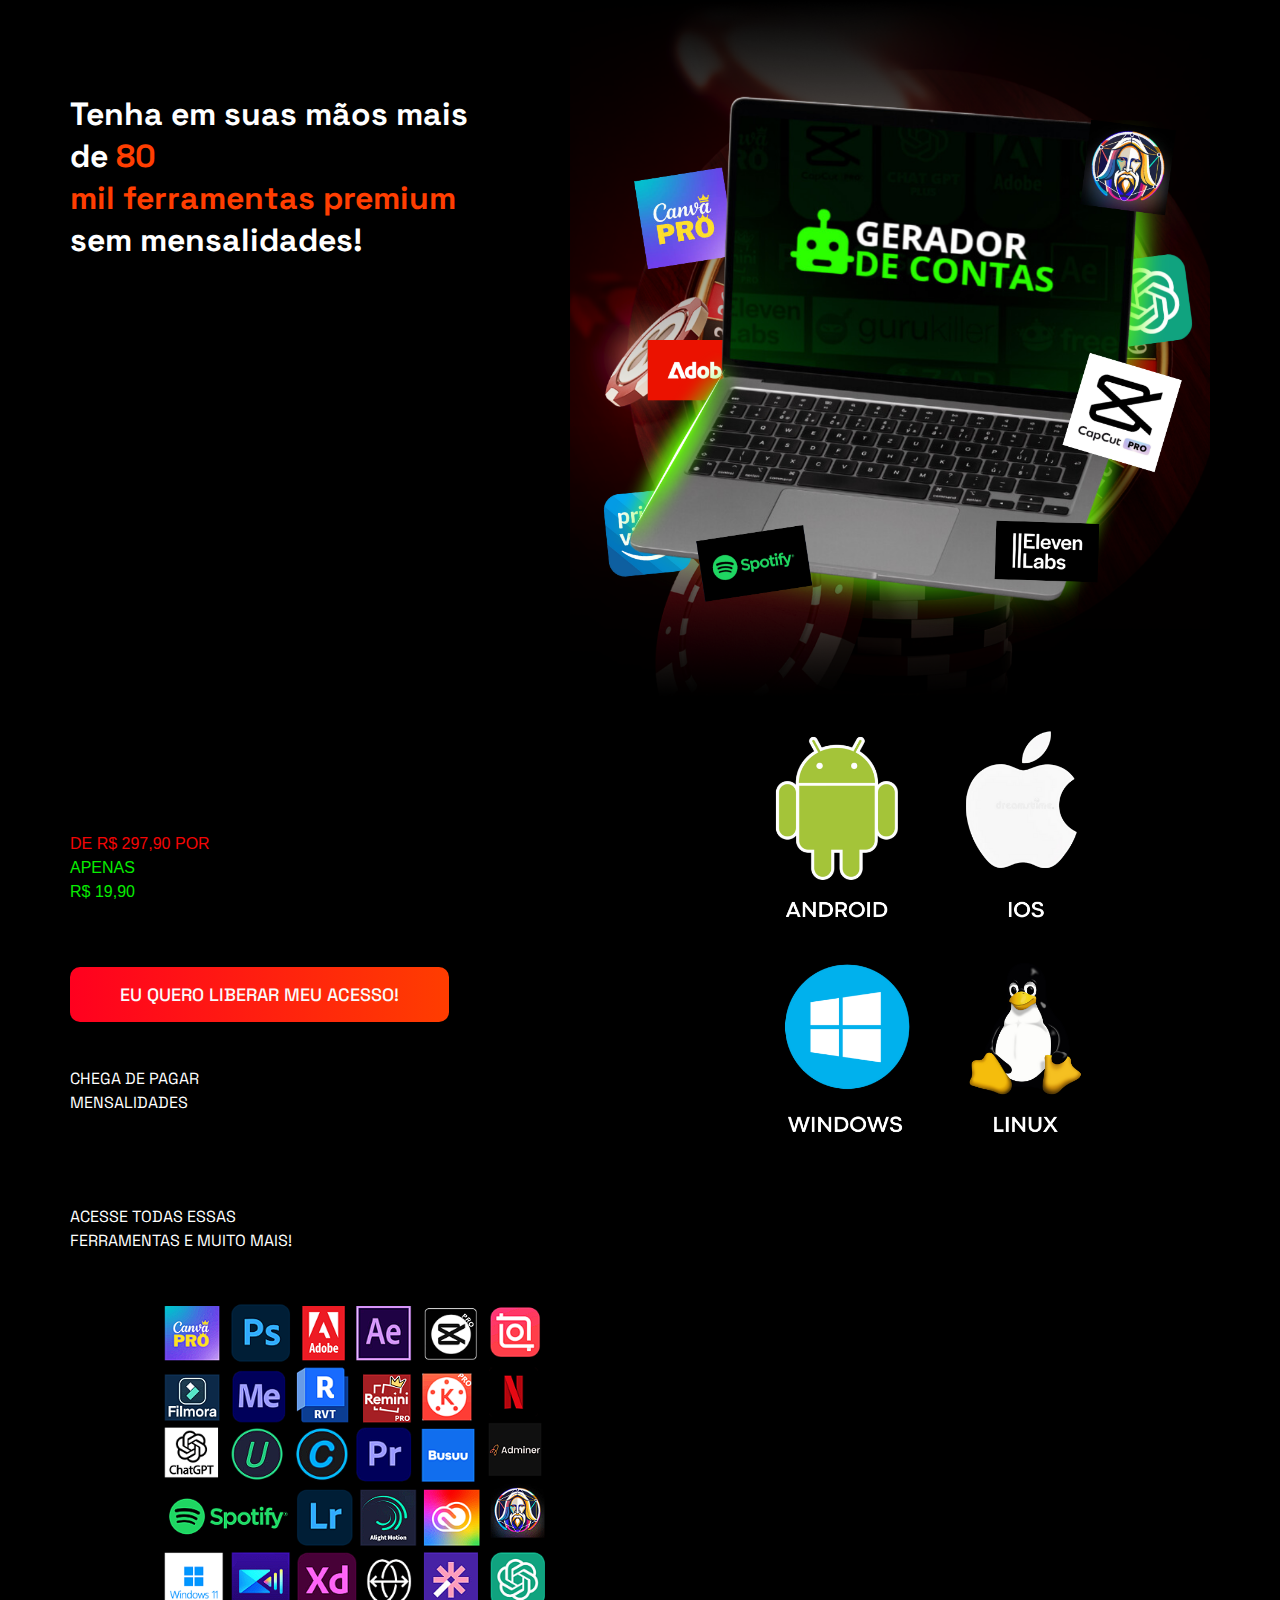
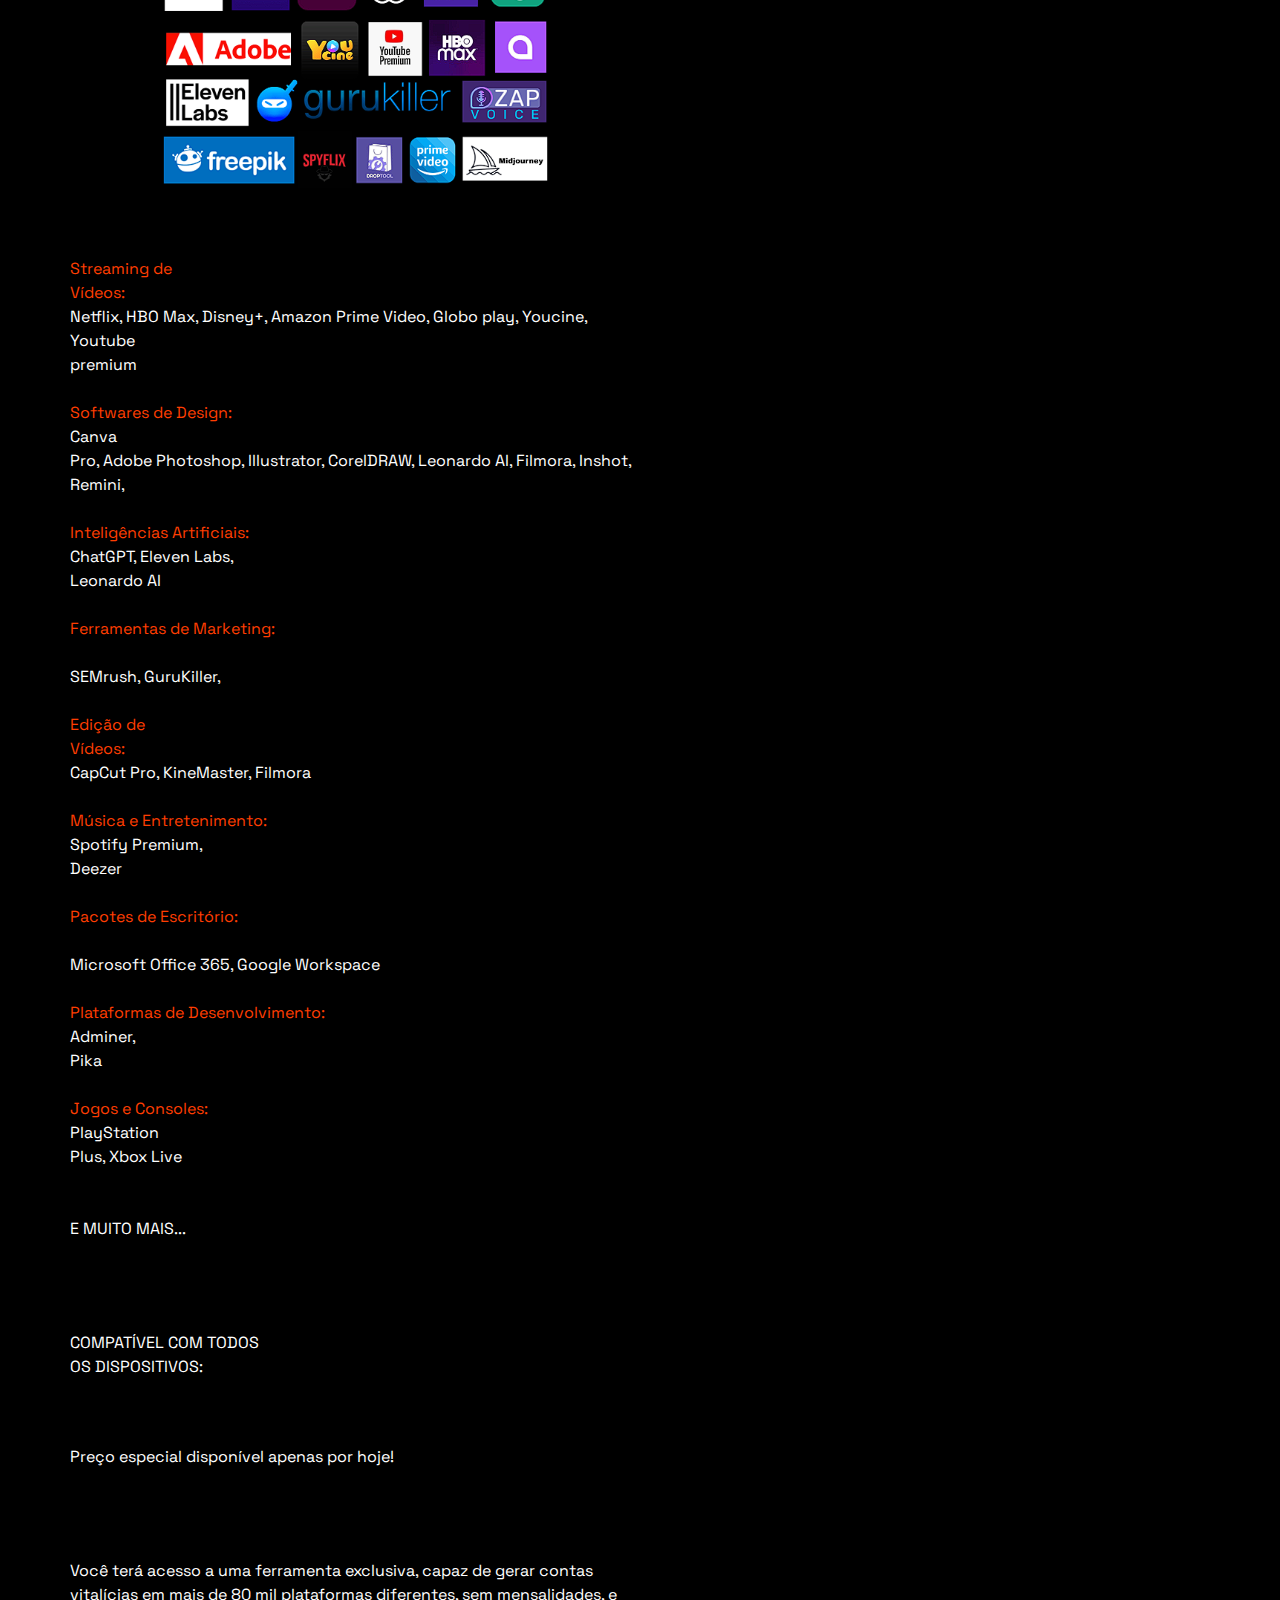
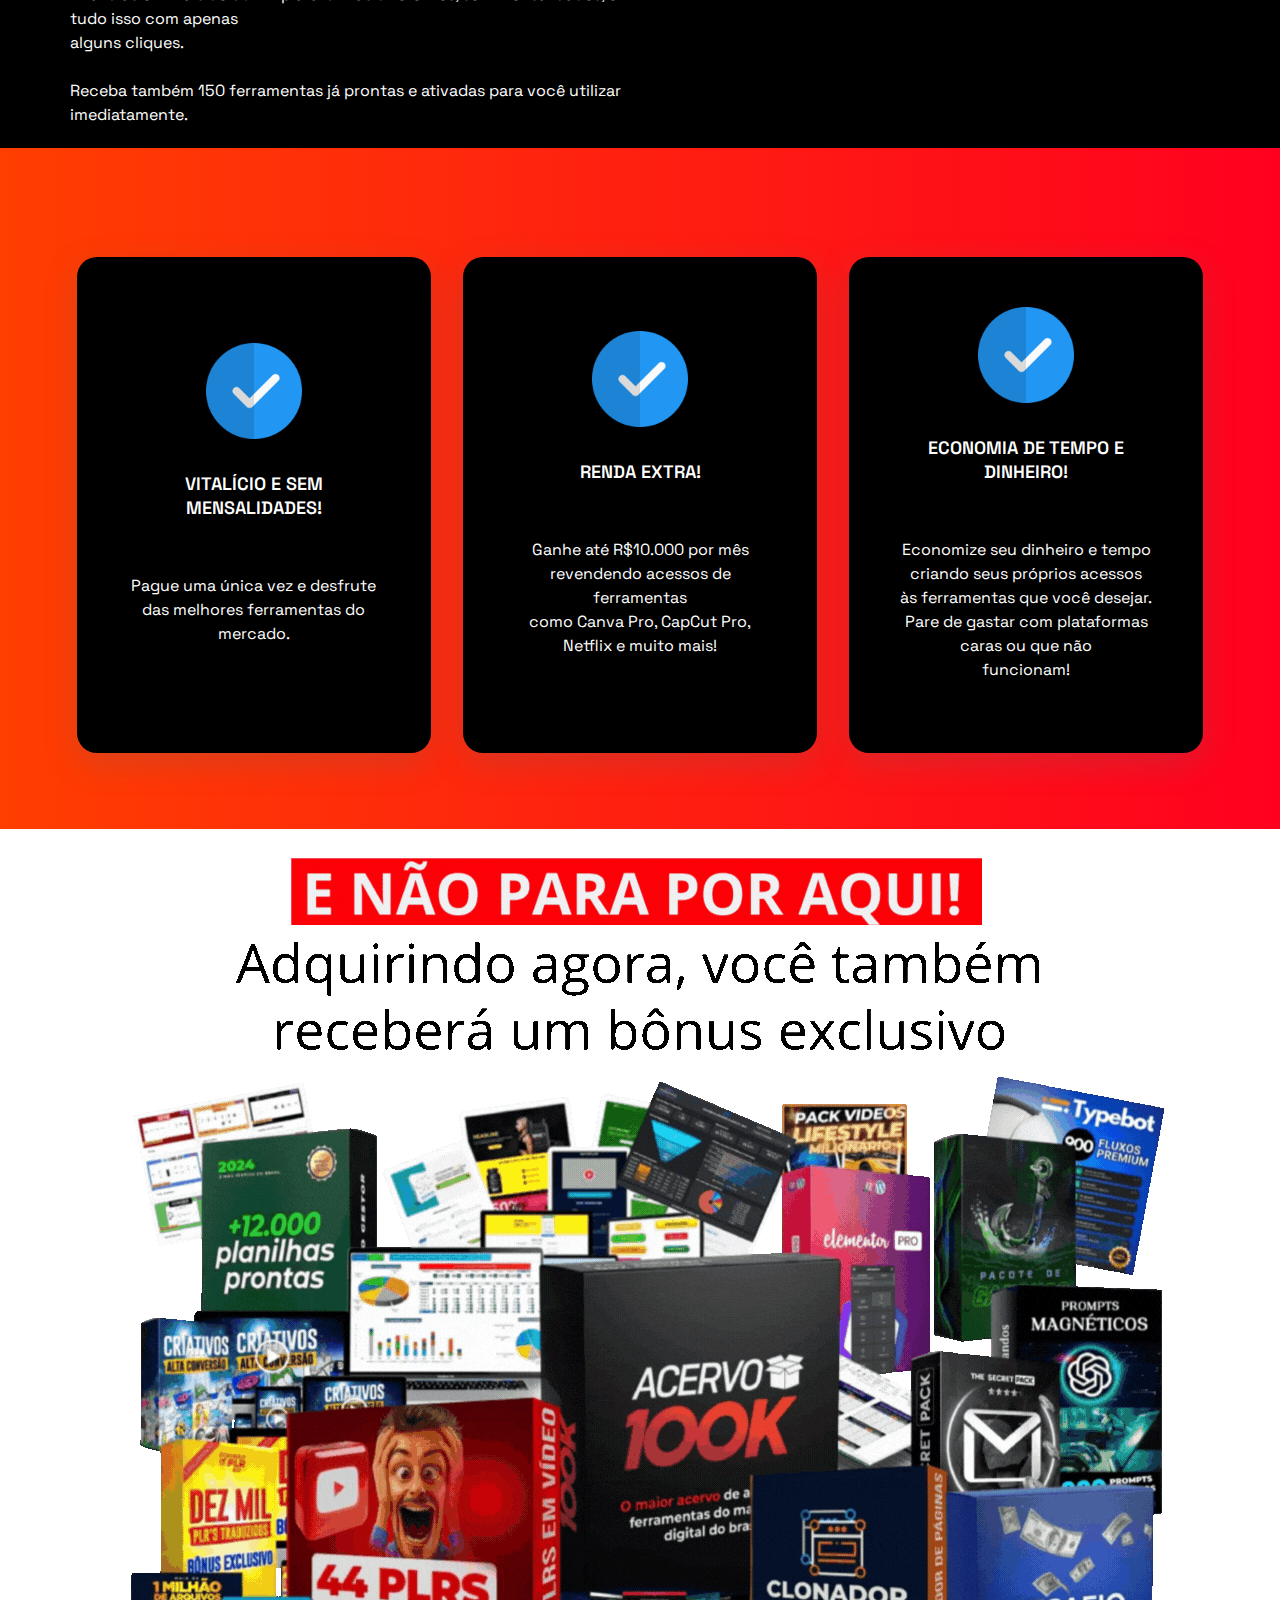
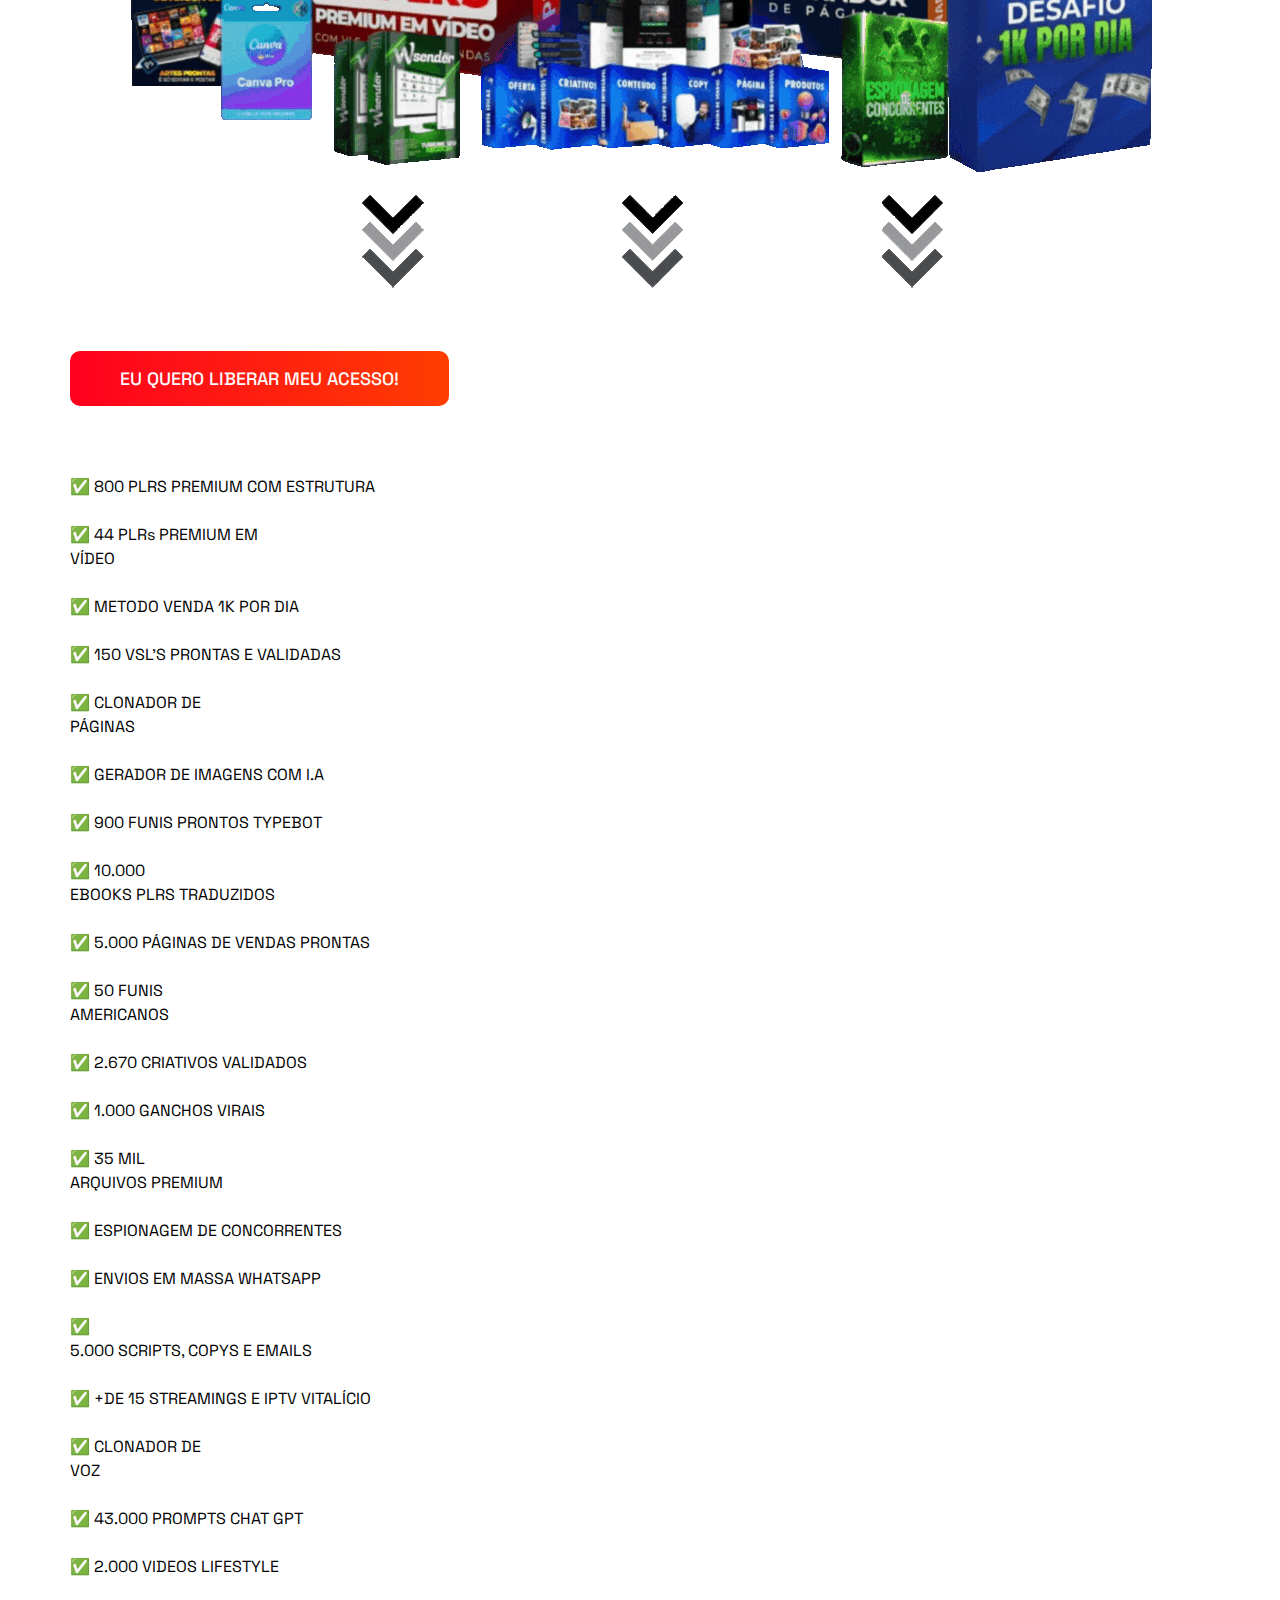
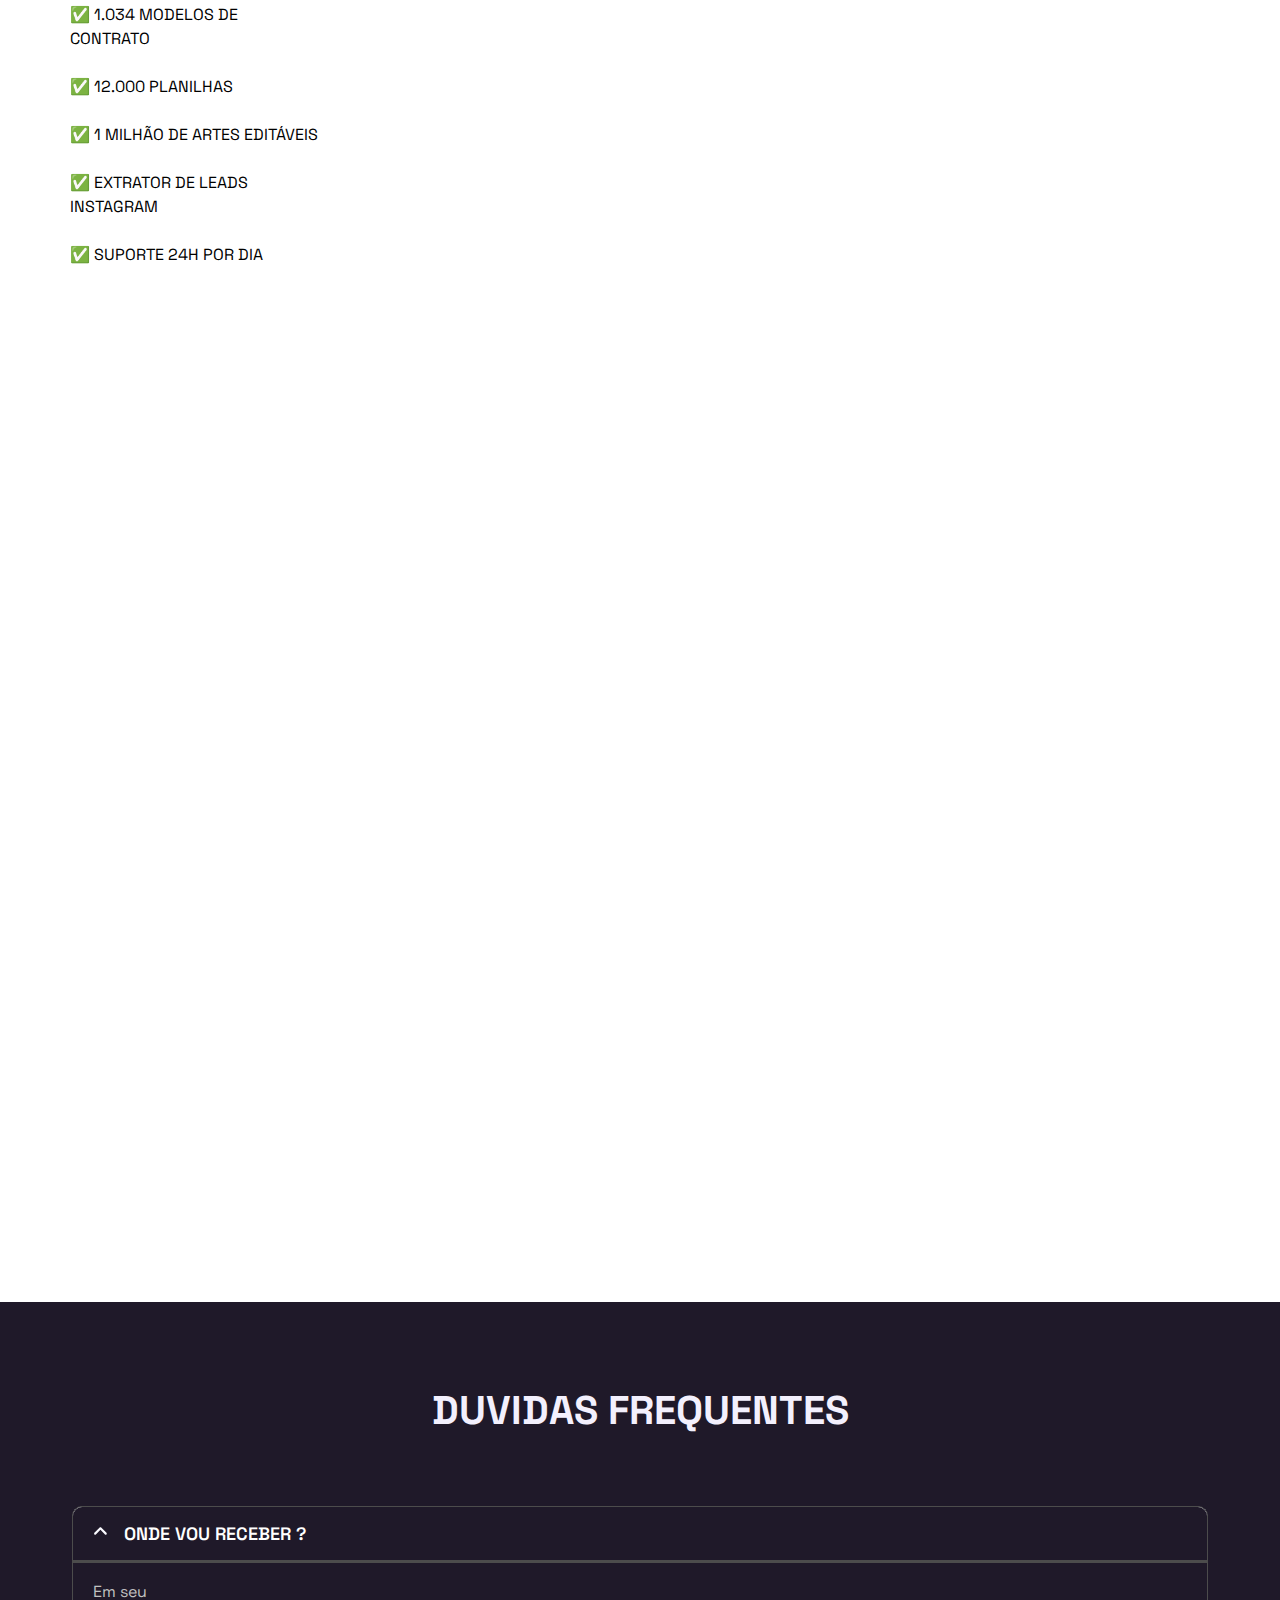
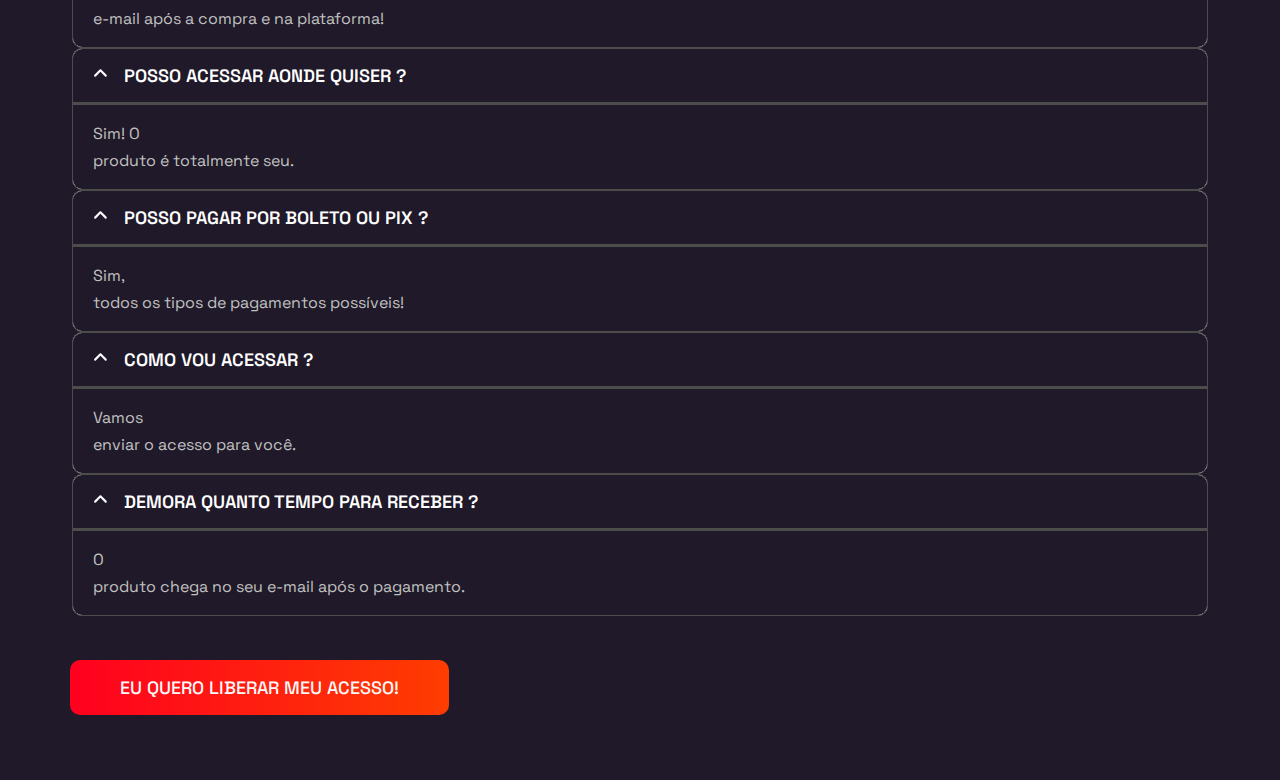
==== commit b4805e03: "Update index.html" ====
--- a/index.html
+++ b/index.html
@@ -5,7 +5,7 @@
   <meta name="robots" content="index, follow">
   <link rel="shortcut icon" type="image/png" href="images/HXxikP6710098.png">
   <meta property="og:type" content="website">
-  <meta property="og:url" content="https://www.produtosdigitaistop.shop/gerador-de-contas">
+  <meta property="og:url" content="https://geradordecontas.pages.dev/">
   <meta property="og:title" content="Gerador de contas">
   <meta property="og:description" content="Descrição">
 
@@ -2667,4 +2667,4 @@
 
 </body>
 
-</html>+</html>
